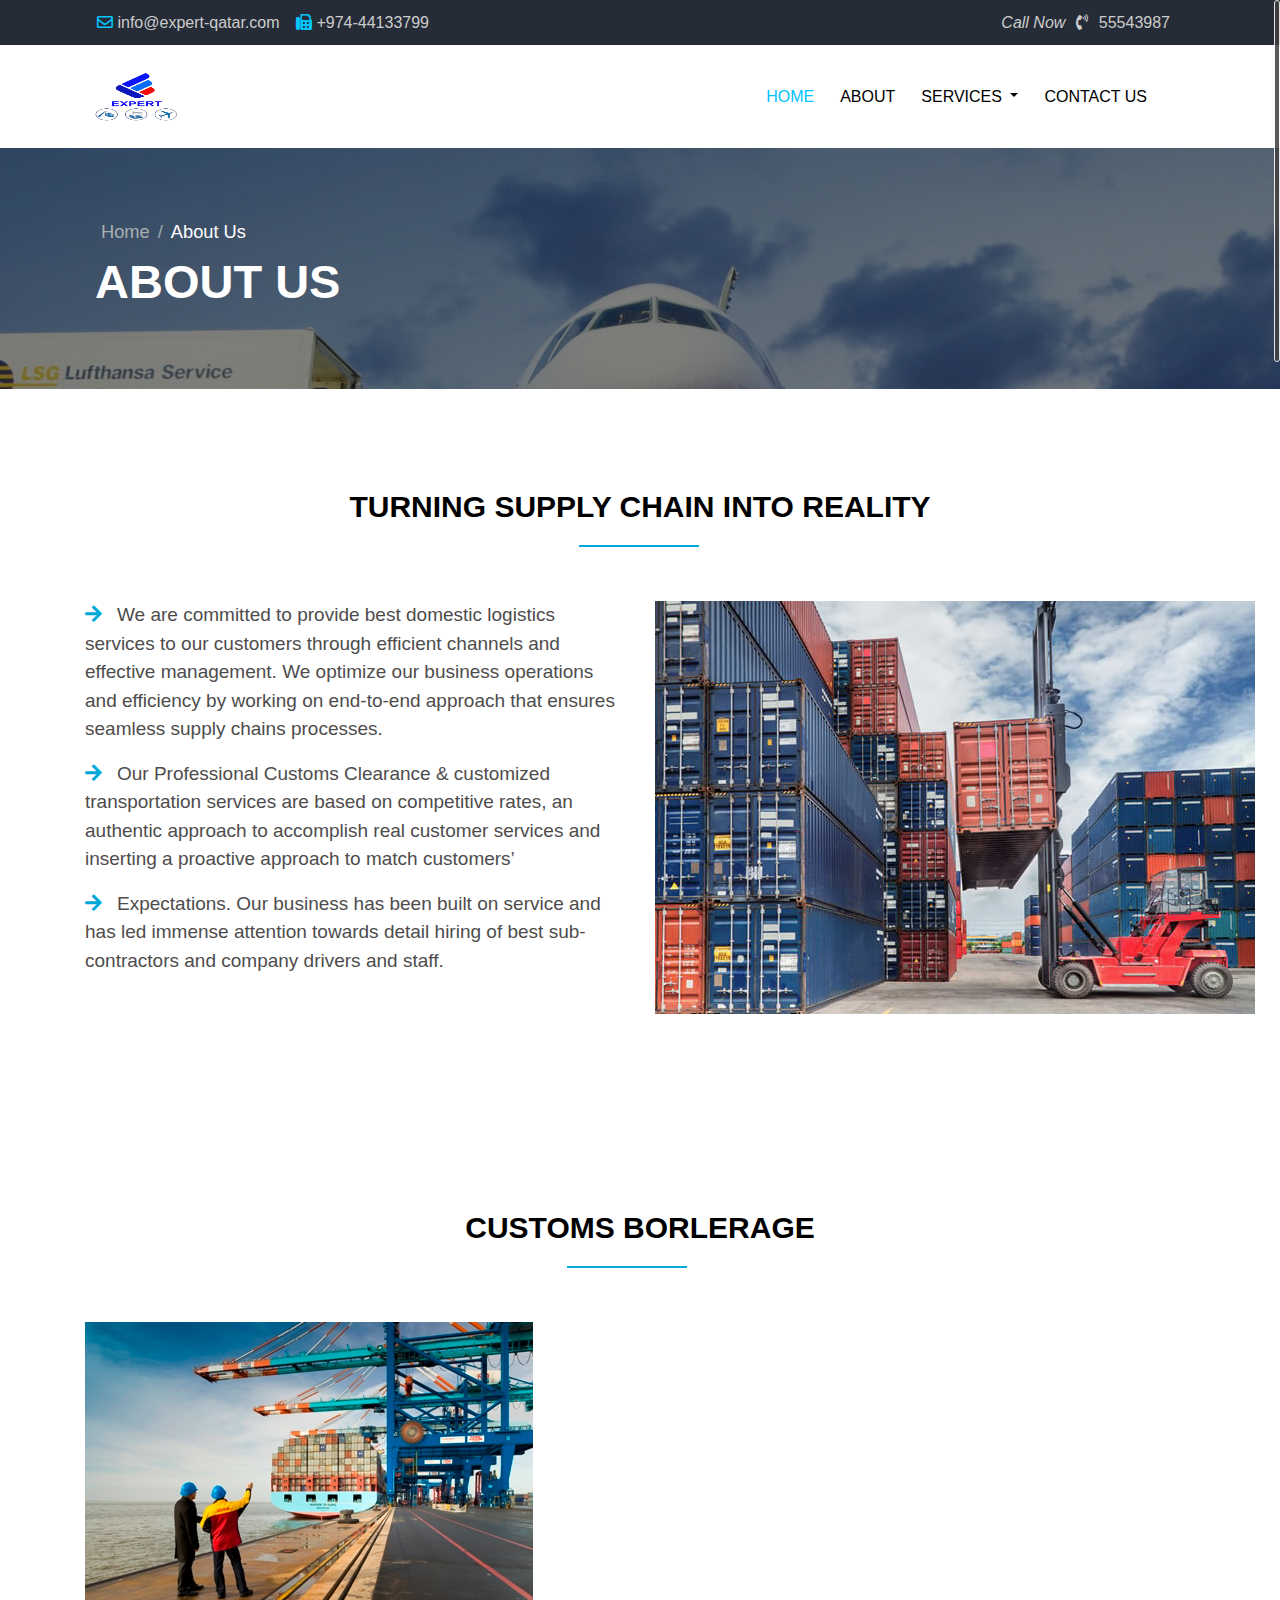
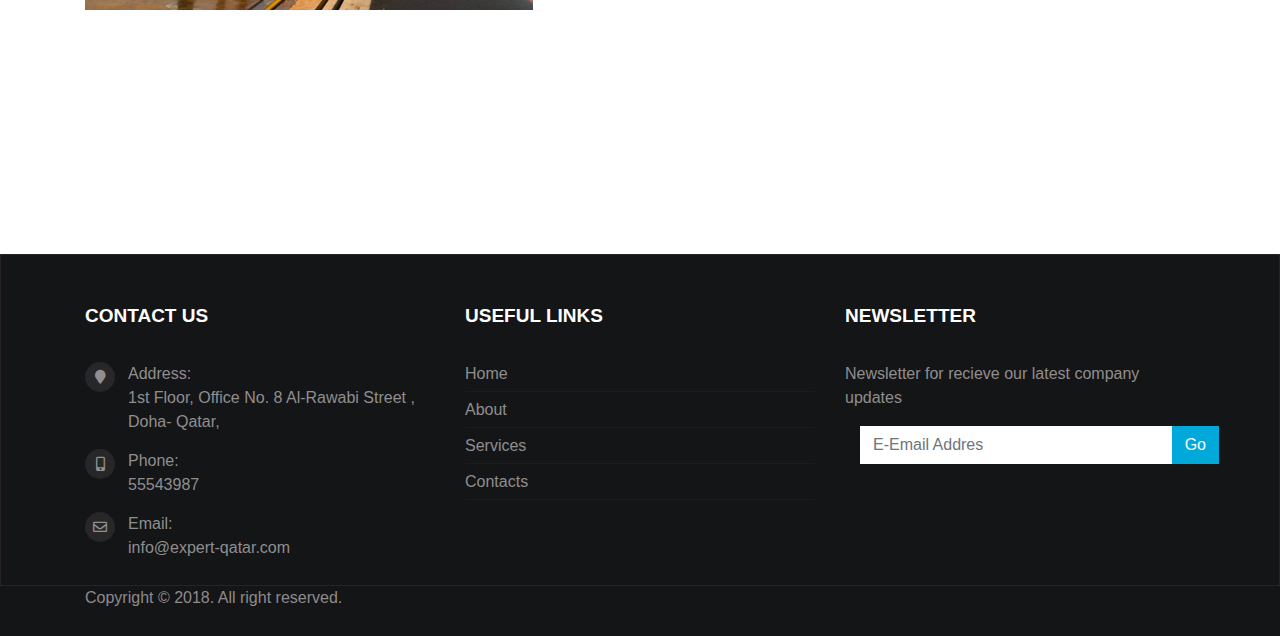
==== transportation/About.html @ fa0f51d2 "Add files via upload" ====
<!DOCTYPE html>
<html lang="en">
    <head>
        <meta charset="utf-8">
              <!-- First Mobile Meta -->
        <meta name="viewport" content="width=device-width, initial-scale=1, shrink-to-fit=no">
        <title>About</title>
    <link rel="stylesheet" href="css/bootstrap.min.css">
    <link rel="stylesheet" href="css/fontawesome-all.min.css">
    <link rel="stylesheet" href="css/normalize.css">
    <link rel="stylesheet" href="css/owl.carousel.css">
    <link rel="stylesheet" href="css/animat.css">
     <link rel="stylesheet" href="css/material-scrolltop.css">
     <link rel="stylesheet" href="https://fonts.googleapis.com/css?family=PT+Sans:400,700" > 
     <link rel="stylesheet" href="css/main.css">
        
    </head>
    <body>
        
        <!-- Start Section top-nav  -->
    <div class="top-header">
        <div class="container"><!-- start container-->
            <div class="row">
                 <!-- start top-left -->
                <div class=" info col-sm text-center text-sm-left top-left">
                    <i class="far fa-envelope"></i><span> info@expert-qatar.com </span> 
                    <i class="fas fa-fax"></i><span> +974-44133799 </span>
                    
                </div>
                 <!-- End top-left -->
                
                 <!-- start top-right -->
                <div class=" info col-sm text-center text-sm-right top-right">
                <i>Call Now  </i>  <i class="fas fa-phone-volume"></i><span>55543987</span>
                </div>
                 <!-- End top-right -->
            </div>
        </div><!-- End container-->
    </div>
  <!-- End Section top-nav  -->
       
        <!-- Start Section NavBar -->
     <nav class="navbar navbar-expand-lg navbar-light ">
         <div class="container"> <!-- Start Container-->
               <a class="navbar-brand" href="#">
            <img src="img/Logo/3.png" width="30" height="30" alt="">
              </a>
              <button class="navbar-toggler" type="button" data-toggle="collapse" data-target="#navbarSupportedContent" aria-controls="navbarSupportedContent" aria-expanded="false" aria-label="Toggle navigation">
                <span class="navbar-toggler-icon"></span>
              </button>

              <div class="collapse navbar-collapse" id="navbarSupportedContent">
                <ul class="navbar-nav ml-auto">
                  <li class="nav-item active">
                    <a class="nav-link wow fadeInRight"  href="index.html">HOME <span class="sr-only">(current)</span></a>
                  </li>
                  <li class="nav-item">
                    <a class="nav-link wow fadeInRight"  href="About.html">ABOUT</a>
                  </li>
                  <li class="nav-item dropdown">
                    <a class="nav-link dropdown-toggle wow fadeInRight "   href="#" id="navbarDropdown" role="button" data-toggle="dropdown" aria-haspopup="true" aria-expanded="false">
                     SERVICES
                    </a>
                    <div class="dropdown-menu" aria-labelledby="navbarDropdown">
                      <a class="dropdown-item" href="Services.html">Transportation Services</a>
                      <a class="dropdown-item" href="#">Warehousing & Distribution Services</a>
                      <div class="dropdown-divider"></div>
                      <a class="dropdown-item" href="#">Packing and Removal Service</a>
                    </div>
                  </li>
                    <li class="nav-item">
                    <a class="nav-link wow fadeInRight"  href="#contact">CONTACT US</a>
                  </li>
                </ul>

              </div>
             </div><!-- End Container-->
            </nav>        
         <!-- End Section NavBar -->
        
         <!-- Start Section Header About -->
        <div class="header">
            <div class="overlay">
                <div class="container">
                <nav aria-label="breadcrumb">
                  <ol class="breadcrumb">
                    <li class="breadcrumb-item"><a href="index.html">Home</a></li>
                    <li class="breadcrumb-item active" aria-current="page">About Us</li>
                  </ol>
                    <h1>ABOUT US</h1>
                </nav>
                </div>
            </div>
        </div>
        
         <!-- End Section Header About -->
        
        
         <!-- Start Section About -->
    <div class="about">
        <div class="container"><!-- Start Container-->
             <div class="info text-center ">
              <h2 class="text-center">TURNING SUPPLY CHAIN INTO REALITY</h2>
                  </div>
           <div class="row">

            <div class="col-md-6">
              <div class="box">
                  
                <p class="wow fadeInLeft"> <i class="fas fa-arrow-right"></i>We  are  committed  to  provide  best  domestic  logistics  services  to  our  customers  through  efficient  channels  and effective management. We optimize our business operations and efficiency by working on end-to-end approach that ensures seamless supply chains processes.</p>
                  
                <p class="wow fadeInLeft" data-wow-delay="1s"> <i class="fas fa-arrow-right"></i>Our Professional  Customs  Clearance  & customized  transportation  services  are  based  on  competitive  rates,  an authentic approach to accomplish real customer services and inserting a proactive approach to match customers’</p>
                  
                  <p class="wow fadeInLeft" data-wow-delay="2s"> <i class="fas fa-arrow-right" ></i>Expectations. Our business has been built on service and has led immense attention towards detail hiring of best sub-contractors and company drivers and staff.</p>
               </div>
            </div>

             <div class=" col-md-6">
                 <img src="img/logistics.jpg">
                 <p class="lead text-center wow fadeInRight ">ETC Customized Logistics </p>
            </div>

            </div>
            
        </div>
    </div>
         <!-- End Section About-->
        
        <!-- Start Section About1 -->
    <div class="about1">
        <div class="container"><!-- Start Container-->
             <div class="info text-center ">
              <h2 class="text-center">CUSTOMS BORLERAGE</h2>
                  </div>
           <div class="row">
               
               
             <div class=" col-md-6">
                 <img src="img/logistics08.jpg">
                 <p class="lead text-center wow fadeInLeft ">ETC Customized Logistics </p>
            </div>
               
            <div class="col-md-6">
              <div class="box">
               <p class="lead wow fadeInRight" > <i class="fas fa-arrow-right"></i>In association with our partners we possess a complete understanding of our clients’ needs and helps in getting  their  shipment released in  fastest  possible  time.  Our  processes  are  fastest  and  we  are  always  a  hand  ahead keeping  an  eye  on  next  stages  and  eliminating  chances  of  any  barriers. Our  In  depth  knowledge  in  local
                Customs Regulations and Law assist us in matching their requirements officially.
               </p>
                  <h3  class="lead wow fadeInRight" data-wow-delay="1s">Our Service Line Includes:</h3>
                  <ul>
                      <li class="wow fadeInRight " data-wow-delay="2s">Hamad Port</li>
                      <li class="wow fadeInRight " data-wow-delay="2.5s">Hamad Airport</li>
                  </ul>
                  <p class="lead wow fadeInRight" > <i class="fas fa-arrow-right"></i>Import and Export regulations matched with utmost ease and get the paper work done on time keeping in mind customers’  feasibility.  Explicit  directions  and  details  are  rendered  to  customers  to  give  them  complete awareness of processes.</p>
               </div>
            </div>
               
            </div>
        </div>
    </div>
         <!-- End Section About1 -->
    
   <!-- Start Footer-->
         <div class="footer">
          <div class="container"><!-- start container-->
              <div class="row">
      
                   <div class="col-md-4 col-sm-6">
                     <div class="Contact">  
                      <h3>CONTACT US</h3>
                         <ul class="list-unstyled">
                             <li>
                                 <i class="fa fa-map-marker"></i>
                                 <div>
                              <span>Address:<br>1st Floor, Office No. 8 Al-Rawabi Street , Doha- Qatar,</span>
                                 </div>
                             </li>
                             <li>
                                 <i class="fas fa-mobile-alt"></i>
                                 <div>
                                     <span>Phone:<br>55543987</span>
                                 </div>
                             </li>
                              <li>
                                 <i class="far fa-envelope"></i>
                                 <div>
                                     <span>Email:<br>info@expert-qatar.com</span>
                                 </div>
                             </li>
                         </ul>
                     </div>  
                  </div>
                   <div class="col-md-4 col-sm-6">
                    <div class="useful-links">  
                      <h3>USEFUL LINKS</h3>
                        <ul class="list-unstyled">
                            <li><a href="index.html">Home</a></li>
                            <li><a href="About.html">About</a></li>
                            <li><a href="Services.html">Services</a></li>
                            <li><a href="#">Contacts</a></li>
                        </ul>
                     </div> 
                  </div>
                   <div class="col-md-4 col-sm-6">   
                     <div class="news-latter">
                      <h3>NEWSLETTER</h3>
                         <p>Newsletter for recieve our latest company updates</p>
                       <div class="col-auto">
                    <label class="sr-only" for="inlineFormInputGroup">E-Email Address</label>
                            <input type="text" class="form-control" id="inlineFormInputGroup" placeholder="E-Email Addres">
                            </div>
                          <div class="input-group mb-2 text-right">
                            <div class="input-group-prepend">
                              <div class="input-group-text">Go</div>
                        </div> 
                  </div>
                </div>
              </div>
           </div>
        </div><!-- End container-->
        </div>
        <!-- End Footer -->
        
        <!-- start Footer Copyright -->
        <div class="copy-right">
            <div class="container"><!-- start container-->
                <div>
                    <p >Copyright © 2018. All right reserved.</p>
                </div>
            </div><!-- End container-->
        </div>
        <!-- End Footer Copyright -->

        <!-- End Footer -->
         <!-- material-scrolltop button -->
        
       <button class="material-scrolltop" type="button">
        <span>↑</span>
      </button>
    
        
      <script src="js/jquery-1.11.1.min.js"></script>
     <script src="js/pooper.js"></script>
     <script src="js/bootstrap.min.js"></script>
      <script type="text/javascript" src="js/jquery.nicescroll.js"></script>
    <script src="js/isotope.pkgd.js"></script>
     <script src="js/wow.min.js"></script>
      <script> new WOW().init(); </script>
     <script src="js/jquery.nicescroll.min.js"></script>
     <script src="js/owl.carousel.min.js"></script>
        <script src="js/material-scrolltop.js"></script>
        <!-- Template Main Javascript File -->
     <script src="js/main.js"></script>
    
    </body>
</html>
---- transportation/css/animat.css ----
@charset "UTF-8";

/*!
 * animate.css -http://daneden.me/animate
 * Version - 3.6.0
 * Licensed under the MIT license - http://opensource.org/licenses/MIT
 *
 * Copyright (c) 2018 Daniel Eden
 */

.animated {
  -webkit-animation-duration: 1s;
  animation-duration: 1s;
  -webkit-animation-fill-mode: both;
  animation-fill-mode: both;
}

.animated.infinite {
  -webkit-animation-iteration-count: infinite;
  animation-iteration-count: infinite;
}

@-webkit-keyframes bounce {
  from,
  20%,
  53%,
  80%,
  to {
    -webkit-animation-timing-function: cubic-bezier(0.215, 0.61, 0.355, 1);
    animation-timing-function: cubic-bezier(0.215, 0.61, 0.355, 1);
    -webkit-transform: translate3d(0, 0, 0);
    transform: translate3d(0, 0, 0);
  }

  40%,
  43% {
    -webkit-animation-timing-function: cubic-bezier(0.755, 0.05, 0.855, 0.06);
    animation-timing-function: cubic-bezier(0.755, 0.05, 0.855, 0.06);
    -webkit-transform: translate3d(0, -30px, 0);
    transform: translate3d(0, -30px, 0);
  }

  70% {
    -webkit-animation-timing-function: cubic-bezier(0.755, 0.05, 0.855, 0.06);
    animation-timing-function: cubic-bezier(0.755, 0.05, 0.855, 0.06);
    -webkit-transform: translate3d(0, -15px, 0);
    transform: translate3d(0, -15px, 0);
  }

  90% {
    -webkit-transform: translate3d(0, -4px, 0);
    transform: translate3d(0, -4px, 0);
  }
}

@keyframes bounce {
  from,
  20%,
  53%,
  80%,
  to {
    -webkit-animation-timing-function: cubic-bezier(0.215, 0.61, 0.355, 1);
    animation-timing-function: cubic-bezier(0.215, 0.61, 0.355, 1);
    -webkit-transform: translate3d(0, 0, 0);
    transform: translate3d(0, 0, 0);
  }

  40%,
  43% {
    -webkit-animation-timing-function: cubic-bezier(0.755, 0.05, 0.855, 0.06);
    animation-timing-function: cubic-bezier(0.755, 0.05, 0.855, 0.06);
    -webkit-transform: translate3d(0, -30px, 0);
    transform: translate3d(0, -30px, 0);
  }

  70% {
    -webkit-animation-timing-function: cubic-bezier(0.755, 0.05, 0.855, 0.06);
    animation-timing-function: cubic-bezier(0.755, 0.05, 0.855, 0.06);
    -webkit-transform: translate3d(0, -15px, 0);
    transform: translate3d(0, -15px, 0);
  }

  90% {
    -webkit-transform: translate3d(0, -4px, 0);
    transform: translate3d(0, -4px, 0);
  }
}

.bounce {
  -webkit-animation-name: bounce;
  animation-name: bounce;
  -webkit-transform-origin: center bottom;
  transform-origin: center bottom;
}

@-webkit-keyframes flash {
  from,
  50%,
  to {
    opacity: 1;
  }

  25%,
  75% {
    opacity: 0;
  }
}

@keyframes flash {
  from,
  50%,
  to {
    opacity: 1;
  }

  25%,
  75% {
    opacity: 0;
  }
}

.flash {
  -webkit-animation-name: flash;
  animation-name: flash;
}

/* originally authored by Nick Pettit - https://github.com/nickpettit/glide */

@-webkit-keyframes pulse {
  from {
    -webkit-transform: scale3d(1, 1, 1);
    transform: scale3d(1, 1, 1);
  }

  50% {
    -webkit-transform: scale3d(1.05, 1.05, 1.05);
    transform: scale3d(1.05, 1.05, 1.05);
  }

  to {
    -webkit-transform: scale3d(1, 1, 1);
    transform: scale3d(1, 1, 1);
  }
}

@keyframes pulse {
  from {
    -webkit-transform: scale3d(1, 1, 1);
    transform: scale3d(1, 1, 1);
  }

  50% {
    -webkit-transform: scale3d(1.05, 1.05, 1.05);
    transform: scale3d(1.05, 1.05, 1.05);
  }

  to {
    -webkit-transform: scale3d(1, 1, 1);
    transform: scale3d(1, 1, 1);
  }
}

.pulse {
  -webkit-animation-name: pulse;
  animation-name: pulse;
}

@-webkit-keyframes rubberBand {
  from {
    -webkit-transform: scale3d(1, 1, 1);
    transform: scale3d(1, 1, 1);
  }

  30% {
    -webkit-transform: scale3d(1.25, 0.75, 1);
    transform: scale3d(1.25, 0.75, 1);
  }

  40% {
    -webkit-transform: scale3d(0.75, 1.25, 1);
    transform: scale3d(0.75, 1.25, 1);
  }

  50% {
    -webkit-transform: scale3d(1.15, 0.85, 1);
    transform: scale3d(1.15, 0.85, 1);
  }

  65% {
    -webkit-transform: scale3d(0.95, 1.05, 1);
    transform: scale3d(0.95, 1.05, 1);
  }

  75% {
    -webkit-transform: scale3d(1.05, 0.95, 1);
    transform: scale3d(1.05, 0.95, 1);
  }

  to {
    -webkit-transform: scale3d(1, 1, 1);
    transform: scale3d(1, 1, 1);
  }
}

@keyframes rubberBand {
  from {
    -webkit-transform: scale3d(1, 1, 1);
    transform: scale3d(1, 1, 1);
  }

  30% {
    -webkit-transform: scale3d(1.25, 0.75, 1);
    transform: scale3d(1.25, 0.75, 1);
  }

  40% {
    -webkit-transform: scale3d(0.75, 1.25, 1);
    transform: scale3d(0.75, 1.25, 1);
  }

  50% {
    -webkit-transform: scale3d(1.15, 0.85, 1);
    transform: scale3d(1.15, 0.85, 1);
  }

  65% {
    -webkit-transform: scale3d(0.95, 1.05, 1);
    transform: scale3d(0.95, 1.05, 1);
  }

  75% {
    -webkit-transform: scale3d(1.05, 0.95, 1);
    transform: scale3d(1.05, 0.95, 1);
  }

  to {
    -webkit-transform: scale3d(1, 1, 1);
    transform: scale3d(1, 1, 1);
  }
}

.rubberBand {
  -webkit-animation-name: rubberBand;
  animation-name: rubberBand;
}

@-webkit-keyframes shake {
  from,
  to {
    -webkit-transform: translate3d(0, 0, 0);
    transform: translate3d(0, 0, 0);
  }

  10%,
  30%,
  50%,
  70%,
  90% {
    -webkit-transform: translate3d(-10px, 0, 0);
    transform: translate3d(-10px, 0, 0);
  }

  20%,
  40%,
  60%,
  80% {
    -webkit-transform: translate3d(10px, 0, 0);
    transform: translate3d(10px, 0, 0);
  }
}

@keyframes shake {
  from,
  to {
    -webkit-transform: translate3d(0, 0, 0);
    transform: translate3d(0, 0, 0);
  }

  10%,
  30%,
  50%,
  70%,
  90% {
    -webkit-transform: translate3d(-10px, 0, 0);
    transform: translate3d(-10px, 0, 0);
  }

  20%,
  40%,
  60%,
  80% {
    -webkit-transform: translate3d(10px, 0, 0);
    transform: translate3d(10px, 0, 0);
  }
}

.shake {
  -webkit-animation-name: shake;
  animation-name: shake;
}

@-webkit-keyframes headShake {
  0% {
    -webkit-transform: translateX(0);
    transform: translateX(0);
  }

  6.5% {
    -webkit-transform: translateX(-6px) rotateY(-9deg);
    transform: translateX(-6px) rotateY(-9deg);
  }

  18.5% {
    -webkit-transform: translateX(5px) rotateY(7deg);
    transform: translateX(5px) rotateY(7deg);
  }

  31.5% {
    -webkit-transform: translateX(-3px) rotateY(-5deg);
    transform: translateX(-3px) rotateY(-5deg);
  }

  43.5% {
    -webkit-transform: translateX(2px) rotateY(3deg);
    transform: translateX(2px) rotateY(3deg);
  }

  50% {
    -webkit-transform: translateX(0);
    transform: translateX(0);
  }
}

@keyframes headShake {
  0% {
    -webkit-transform: translateX(0);
    transform: translateX(0);
  }

  6.5% {
    -webkit-transform: translateX(-6px) rotateY(-9deg);
    transform: translateX(-6px) rotateY(-9deg);
  }

  18.5% {
    -webkit-transform: translateX(5px) rotateY(7deg);
    transform: translateX(5px) rotateY(7deg);
  }

  31.5% {
    -webkit-transform: translateX(-3px) rotateY(-5deg);
    transform: translateX(-3px) rotateY(-5deg);
  }

  43.5% {
    -webkit-transform: translateX(2px) rotateY(3deg);
    transform: translateX(2px) rotateY(3deg);
  }

  50% {
    -webkit-transform: translateX(0);
    transform: translateX(0);
  }
}

.headShake {
  -webkit-animation-timing-function: ease-in-out;
  animation-timing-function: ease-in-out;
  -webkit-animation-name: headShake;
  animation-name: headShake;
}

@-webkit-keyframes swing {
  20% {
    -webkit-transform: rotate3d(0, 0, 1, 15deg);
    transform: rotate3d(0, 0, 1, 15deg);
  }

  40% {
    -webkit-transform: rotate3d(0, 0, 1, -10deg);
    transform: rotate3d(0, 0, 1, -10deg);
  }

  60% {
    -webkit-transform: rotate3d(0, 0, 1, 5deg);
    transform: rotate3d(0, 0, 1, 5deg);
  }

  80% {
    -webkit-transform: rotate3d(0, 0, 1, -5deg);
    transform: rotate3d(0, 0, 1, -5deg);
  }

  to {
    -webkit-transform: rotate3d(0, 0, 1, 0deg);
    transform: rotate3d(0, 0, 1, 0deg);
  }
}

@keyframes swing {
  20% {
    -webkit-transform: rotate3d(0, 0, 1, 15deg);
    transform: rotate3d(0, 0, 1, 15deg);
  }

  40% {
    -webkit-transform: rotate3d(0, 0, 1, -10deg);
    transform: rotate3d(0, 0, 1, -10deg);
  }

  60% {
    -webkit-transform: rotate3d(0, 0, 1, 5deg);
    transform: rotate3d(0, 0, 1, 5deg);
  }

  80% {
    -webkit-transform: rotate3d(0, 0, 1, -5deg);
    transform: rotate3d(0, 0, 1, -5deg);
  }

  to {
    -webkit-transform: rotate3d(0, 0, 1, 0deg);
    transform: rotate3d(0, 0, 1, 0deg);
  }
}

.swing {
  -webkit-transform-origin: top center;
  transform-origin: top center;
  -webkit-animation-name: swing;
  animation-name: swing;
}

@-webkit-keyframes tada {
  from {
    -webkit-transform: scale3d(1, 1, 1);
    transform: scale3d(1, 1, 1);
  }

  10%,
  20% {
    -webkit-transform: scale3d(0.9, 0.9, 0.9) rotate3d(0, 0, 1, -3deg);
    transform: scale3d(0.9, 0.9, 0.9) rotate3d(0, 0, 1, -3deg);
  }

  30%,
  50%,
  70%,
  90% {
    -webkit-transform: scale3d(1.1, 1.1, 1.1) rotate3d(0, 0, 1, 3deg);
    transform: scale3d(1.1, 1.1, 1.1) rotate3d(0, 0, 1, 3deg);
  }

  40%,
  60%,
  80% {
    -webkit-transform: scale3d(1.1, 1.1, 1.1) rotate3d(0, 0, 1, -3deg);
    transform: scale3d(1.1, 1.1, 1.1) rotate3d(0, 0, 1, -3deg);
  }

  to {
    -webkit-transform: scale3d(1, 1, 1);
    transform: scale3d(1, 1, 1);
  }
}

@keyframes tada {
  from {
    -webkit-transform: scale3d(1, 1, 1);
    transform: scale3d(1, 1, 1);
  }

  10%,
  20% {
    -webkit-transform: scale3d(0.9, 0.9, 0.9) rotate3d(0, 0, 1, -3deg);
    transform: scale3d(0.9, 0.9, 0.9) rotate3d(0, 0, 1, -3deg);
  }

  30%,
  50%,
  70%,
  90% {
    -webkit-transform: scale3d(1.1, 1.1, 1.1) rotate3d(0, 0, 1, 3deg);
    transform: scale3d(1.1, 1.1, 1.1) rotate3d(0, 0, 1, 3deg);
  }

  40%,
  60%,
  80% {
    -webkit-transform: scale3d(1.1, 1.1, 1.1) rotate3d(0, 0, 1, -3deg);
    transform: scale3d(1.1, 1.1, 1.1) rotate3d(0, 0, 1, -3deg);
  }

  to {
    -webkit-transform: scale3d(1, 1, 1);
    transform: scale3d(1, 1, 1);
  }
}

.tada {
  -webkit-animation-name: tada;
  animation-name: tada;
}

/* originally authored by Nick Pettit - https://github.com/nickpettit/glide */

@-webkit-keyframes wobble {
  from {
    -webkit-transform: translate3d(0, 0, 0);
    transform: translate3d(0, 0, 0);
  }

  15% {
    -webkit-transform: translate3d(-25%, 0, 0) rotate3d(0, 0, 1, -5deg);
    transform: translate3d(-25%, 0, 0) rotate3d(0, 0, 1, -5deg);
  }

  30% {
    -webkit-transform: translate3d(20%, 0, 0) rotate3d(0, 0, 1, 3deg);
    transform: translate3d(20%, 0, 0) rotate3d(0, 0, 1, 3deg);
  }

  45% {
    -webkit-transform: translate3d(-15%, 0, 0) rotate3d(0, 0, 1, -3deg);
    transform: translate3d(-15%, 0, 0) rotate3d(0, 0, 1, -3deg);
  }

  60% {
    -webkit-transform: translate3d(10%, 0, 0) rotate3d(0, 0, 1, 2deg);
    transform: translate3d(10%, 0, 0) rotate3d(0, 0, 1, 2deg);
  }

  75% {
    -webkit-transform: translate3d(-5%, 0, 0) rotate3d(0, 0, 1, -1deg);
    transform: translate3d(-5%, 0, 0) rotate3d(0, 0, 1, -1deg);
  }

  to {
    -webkit-transform: translate3d(0, 0, 0);
    transform: translate3d(0, 0, 0);
  }
}

@keyframes wobble {
  from {
    -webkit-transform: translate3d(0, 0, 0);
    transform: translate3d(0, 0, 0);
  }

  15% {
    -webkit-transform: translate3d(-25%, 0, 0) rotate3d(0, 0, 1, -5deg);
    transform: translate3d(-25%, 0, 0) rotate3d(0, 0, 1, -5deg);
  }

  30% {
    -webkit-transform: translate3d(20%, 0, 0) rotate3d(0, 0, 1, 3deg);
    transform: translate3d(20%, 0, 0) rotate3d(0, 0, 1, 3deg);
  }

  45% {
    -webkit-transform: translate3d(-15%, 0, 0) rotate3d(0, 0, 1, -3deg);
    transform: translate3d(-15%, 0, 0) rotate3d(0, 0, 1, -3deg);
  }

  60% {
    -webkit-transform: translate3d(10%, 0, 0) rotate3d(0, 0, 1, 2deg);
    transform: translate3d(10%, 0, 0) rotate3d(0, 0, 1, 2deg);
  }

  75% {
    -webkit-transform: translate3d(-5%, 0, 0) rotate3d(0, 0, 1, -1deg);
    transform: translate3d(-5%, 0, 0) rotate3d(0, 0, 1, -1deg);
  }

  to {
    -webkit-transform: translate3d(0, 0, 0);
    transform: translate3d(0, 0, 0);
  }
}

.wobble {
  -webkit-animation-name: wobble;
  animation-name: wobble;
}

@-webkit-keyframes jello {
  from,
  11.1%,
  to {
    -webkit-transform: translate3d(0, 0, 0);
    transform: translate3d(0, 0, 0);
  }

  22.2% {
    -webkit-transform: skewX(-12.5deg) skewY(-12.5deg);
    transform: skewX(-12.5deg) skewY(-12.5deg);
  }

  33.3% {
    -webkit-transform: skewX(6.25deg) skewY(6.25deg);
    transform: skewX(6.25deg) skewY(6.25deg);
  }

  44.4% {
    -webkit-transform: skewX(-3.125deg) skewY(-3.125deg);
    transform: skewX(-3.125deg) skewY(-3.125deg);
  }

  55.5% {
    -webkit-transform: skewX(1.5625deg) skewY(1.5625deg);
    transform: skewX(1.5625deg) skewY(1.5625deg);
  }

  66.6% {
    -webkit-transform: skewX(-0.78125deg) skewY(-0.78125deg);
    transform: skewX(-0.78125deg) skewY(-0.78125deg);
  }

  77.7% {
    -webkit-transform: skewX(0.390625deg) skewY(0.390625deg);
    transform: skewX(0.390625deg) skewY(0.390625deg);
  }

  88.8% {
    -webkit-transform: skewX(-0.1953125deg) skewY(-0.1953125deg);
    transform: skewX(-0.1953125deg) skewY(-0.1953125deg);
  }
}

@keyframes jello {
  from,
  11.1%,
  to {
    -webkit-transform: translate3d(0, 0, 0);
    transform: translate3d(0, 0, 0);
  }

  22.2% {
    -webkit-transform: skewX(-12.5deg) skewY(-12.5deg);
    transform: skewX(-12.5deg) skewY(-12.5deg);
  }

  33.3% {
    -webkit-transform: skewX(6.25deg) skewY(6.25deg);
    transform: skewX(6.25deg) skewY(6.25deg);
  }

  44.4% {
    -webkit-transform: skewX(-3.125deg) skewY(-3.125deg);
    transform: skewX(-3.125deg) skewY(-3.125deg);
  }

  55.5% {
    -webkit-transform: skewX(1.5625deg) skewY(1.5625deg);
    transform: skewX(1.5625deg) skewY(1.5625deg);
  }

  66.6% {
    -webkit-transform: skewX(-0.78125deg) skewY(-0.78125deg);
    transform: skewX(-0.78125deg) skewY(-0.78125deg);
  }

  77.7% {
    -webkit-transform: skewX(0.390625deg) skewY(0.390625deg);
    transform: skewX(0.390625deg) skewY(0.390625deg);
  }

  88.8% {
    -webkit-transform: skewX(-0.1953125deg) skewY(-0.1953125deg);
    transform: skewX(-0.1953125deg) skewY(-0.1953125deg);
  }
}

.jello {
  -webkit-animation-name: jello;
  animation-name: jello;
  -webkit-transform-origin: center;
  transform-origin: center;
}

@-webkit-keyframes bounceIn {
  from,
  20%,
  40%,
  60%,
  80%,
  to {
    -webkit-animation-timing-function: cubic-bezier(0.215, 0.61, 0.355, 1);
    animation-timing-function: cubic-bezier(0.215, 0.61, 0.355, 1);
  }

  0% {
    opacity: 0;
    -webkit-transform: scale3d(0.3, 0.3, 0.3);
    transform: scale3d(0.3, 0.3, 0.3);
  }

  20% {
    -webkit-transform: scale3d(1.1, 1.1, 1.1);
    transform: scale3d(1.1, 1.1, 1.1);
  }

  40% {
    -webkit-transform: scale3d(0.9, 0.9, 0.9);
    transform: scale3d(0.9, 0.9, 0.9);
  }

  60% {
    opacity: 1;
    -webkit-transform: scale3d(1.03, 1.03, 1.03);
    transform: scale3d(1.03, 1.03, 1.03);
  }

  80% {
    -webkit-transform: scale3d(0.97, 0.97, 0.97);
    transform: scale3d(0.97, 0.97, 0.97);
  }

  to {
    opacity: 1;
    -webkit-transform: scale3d(1, 1, 1);
    transform: scale3d(1, 1, 1);
  }
}

@keyframes bounceIn {
  from,
  20%,
  40%,
  60%,
  80%,
  to {
    -webkit-animation-timing-function: cubic-bezier(0.215, 0.61, 0.355, 1);
    animation-timing-function: cubic-bezier(0.215, 0.61, 0.355, 1);
  }

  0% {
    opacity: 0;
    -webkit-transform: scale3d(0.3, 0.3, 0.3);
    transform: scale3d(0.3, 0.3, 0.3);
  }

  20% {
    -webkit-transform: scale3d(1.1, 1.1, 1.1);
    transform: scale3d(1.1, 1.1, 1.1);
  }

  40% {
    -webkit-transform: scale3d(0.9, 0.9, 0.9);
    transform: scale3d(0.9, 0.9, 0.9);
  }

  60% {
    opacity: 1;
    -webkit-transform: scale3d(1.03, 1.03, 1.03);
    transform: scale3d(1.03, 1.03, 1.03);
  }

  80% {
    -webkit-transform: scale3d(0.97, 0.97, 0.97);
    transform: scale3d(0.97, 0.97, 0.97);
  }

  to {
    opacity: 1;
    -webkit-transform: scale3d(1, 1, 1);
    transform: scale3d(1, 1, 1);
  }
}

.bounceIn {
  -webkit-animation-duration: 0.75s;
  animation-duration: 0.75s;
  -webkit-animation-name: bounceIn;
  animation-name: bounceIn;
}

@-webkit-keyframes bounceInDown {
  from,
  60%,
  75%,
  90%,
  to {
    -webkit-animation-timing-function: cubic-bezier(0.215, 0.61, 0.355, 1);
    animation-timing-function: cubic-bezier(0.215, 0.61, 0.355, 1);
  }

  0% {
    opacity: 0;
    -webkit-transform: translate3d(0, -3000px, 0);
    transform: translate3d(0, -3000px, 0);
  }

  60% {
    opacity: 1;
    -webkit-transform: translate3d(0, 25px, 0);
    transform: translate3d(0, 25px, 0);
  }

  75% {
    -webkit-transform: translate3d(0, -10px, 0);
    transform: translate3d(0, -10px, 0);
  }

  90% {
    -webkit-transform: translate3d(0, 5px, 0);
    transform: translate3d(0, 5px, 0);
  }

  to {
    -webkit-transform: translate3d(0, 0, 0);
    transform: translate3d(0, 0, 0);
  }
}

@keyframes bounceInDown {
  from,
  60%,
  75%,
  90%,
  to {
    -webkit-animation-timing-function: cubic-bezier(0.215, 0.61, 0.355, 1);
    animation-timing-function: cubic-bezier(0.215, 0.61, 0.355, 1);
  }

  0% {
    opacity: 0;
    -webkit-transform: translate3d(0, -3000px, 0);
    transform: translate3d(0, -3000px, 0);
  }

  60% {
    opacity: 1;
    -webkit-transform: translate3d(0, 25px, 0);
    transform: translate3d(0, 25px, 0);
  }

  75% {
    -webkit-transform: translate3d(0, -10px, 0);
    transform: translate3d(0, -10px, 0);
  }

  90% {
    -webkit-transform: translate3d(0, 5px, 0);
    transform: translate3d(0, 5px, 0);
  }

  to {
    -webkit-transform: translate3d(0, 0, 0);
    transform: translate3d(0, 0, 0);
  }
}

.bounceInDown {
  -webkit-animation-name: bounceInDown;
  animation-name: bounceInDown;
}

@-webkit-keyframes bounceInLeft {
  from,
  60%,
  75%,
  90%,
  to {
    -webkit-animation-timing-function: cubic-bezier(0.215, 0.61, 0.355, 1);
    animation-timing-function: cubic-bezier(0.215, 0.61, 0.355, 1);
  }

  0% {
    opacity: 0;
    -webkit-transform: translate3d(-3000px, 0, 0);
    transform: translate3d(-3000px, 0, 0);
  }

  60% {
    opacity: 1;
    -webkit-transform: translate3d(25px, 0, 0);
    transform: translate3d(25px, 0, 0);
  }

  75% {
    -webkit-transform: translate3d(-10px, 0, 0);
    transform: translate3d(-10px, 0, 0);
  }

  90% {
    -webkit-transform: translate3d(5px, 0, 0);
    transform: translate3d(5px, 0, 0);
  }

  to {
    -webkit-transform: translate3d(0, 0, 0);
    transform: translate3d(0, 0, 0);
  }
}

@keyframes bounceInLeft {
  from,
  60%,
  75%,
  90%,
  to {
    -webkit-animation-timing-function: cubic-bezier(0.215, 0.61, 0.355, 1);
    animation-timing-function: cubic-bezier(0.215, 0.61, 0.355, 1);
  }

  0% {
    opacity: 0;
    -webkit-transform: translate3d(-3000px, 0, 0);
    transform: translate3d(-3000px, 0, 0);
  }

  60% {
    opacity: 1;
    -webkit-transform: translate3d(25px, 0, 0);
    transform: translate3d(25px, 0, 0);
  }

  75% {
    -webkit-transform: translate3d(-10px, 0, 0);
    transform: translate3d(-10px, 0, 0);
  }

  90% {
    -webkit-transform: translate3d(5px, 0, 0);
    transform: translate3d(5px, 0, 0);
  }

  to {
    -webkit-transform: translate3d(0, 0, 0);
    transform: translate3d(0, 0, 0);
  }
}

.bounceInLeft {
  -webkit-animation-name: bounceInLeft;
  animation-name: bounceInLeft;
}

@-webkit-keyframes bounceInRight {
  from,
  60%,
  75%,
  90%,
  to {
    -webkit-animation-timing-function: cubic-bezier(0.215, 0.61, 0.355, 1);
    animation-timing-function: cubic-bezier(0.215, 0.61, 0.355, 1);
  }

  from {
    opacity: 0;
    -webkit-transform: translate3d(3000px, 0, 0);
    transform: translate3d(3000px, 0, 0);
  }

  60% {
    opacity: 1;
    -webkit-transform: translate3d(-25px, 0, 0);
    transform: translate3d(-25px, 0, 0);
  }

  75% {
    -webkit-transform: translate3d(10px, 0, 0);
    transform: translate3d(10px, 0, 0);
  }

  90% {
    -webkit-transform: translate3d(-5px, 0, 0);
    transform: translate3d(-5px, 0, 0);
  }

  to {
    -webkit-transform: translate3d(0, 0, 0);
    transform: translate3d(0, 0, 0);
  }
}

@keyframes bounceInRight {
  from,
  60%,
  75%,
  90%,
  to {
    -webkit-animation-timing-function: cubic-bezier(0.215, 0.61, 0.355, 1);
    animation-timing-function: cubic-bezier(0.215, 0.61, 0.355, 1);
  }

  from {
    opacity: 0;
    -webkit-transform: translate3d(3000px, 0, 0);
    transform: translate3d(3000px, 0, 0);
  }

  60% {
    opacity: 1;
    -webkit-transform: translate3d(-25px, 0, 0);
    transform: translate3d(-25px, 0, 0);
  }

  75% {
    -webkit-transform: translate3d(10px, 0, 0);
    transform: translate3d(10px, 0, 0);
  }

  90% {
    -webkit-transform: translate3d(-5px, 0, 0);
    transform: translate3d(-5px, 0, 0);
  }

  to {
    -webkit-transform: translate3d(0, 0, 0);
    transform: translate3d(0, 0, 0);
  }
}

.bounceInRight {
  -webkit-animation-name: bounceInRight;
  animation-name: bounceInRight;
}

@-webkit-keyframes bounceInUp {
  from,
  60%,
  75%,
  90%,
  to {
    -webkit-animation-timing-function: cubic-bezier(0.215, 0.61, 0.355, 1);
    animation-timing-function: cubic-bezier(0.215, 0.61, 0.355, 1);
  }

  from {
    opacity: 0;
    -webkit-transform: translate3d(0, 3000px, 0);
    transform: translate3d(0, 3000px, 0);
  }

  60% {
    opacity: 1;
    -webkit-transform: translate3d(0, -20px, 0);
    transform: translate3d(0, -20px, 0);
  }

  75% {
    -webkit-transform: translate3d(0, 10px, 0);
    transform: translate3d(0, 10px, 0);
  }

  90% {
    -webkit-transform: translate3d(0, -5px, 0);
    transform: translate3d(0, -5px, 0);
  }

  to {
    -webkit-transform: translate3d(0, 0, 0);
    transform: translate3d(0, 0, 0);
  }
}

@keyframes bounceInUp {
  from,
  60%,
  75%,
  90%,
  to {
    -webkit-animation-timing-function: cubic-bezier(0.215, 0.61, 0.355, 1);
    animation-timing-function: cubic-bezier(0.215, 0.61, 0.355, 1);
  }

  from {
    opacity: 0;
    -webkit-transform: translate3d(0, 3000px, 0);
    transform: translate3d(0, 3000px, 0);
  }

  60% {
    opacity: 1;
    -webkit-transform: translate3d(0, -20px, 0);
    transform: translate3d(0, -20px, 0);
  }

  75% {
    -webkit-transform: translate3d(0, 10px, 0);
    transform: translate3d(0, 10px, 0);
  }

  90% {
    -webkit-transform: translate3d(0, -5px, 0);
    transform: translate3d(0, -5px, 0);
  }

  to {
    -webkit-transform: translate3d(0, 0, 0);
    transform: translate3d(0, 0, 0);
  }
}

.bounceInUp {
  -webkit-animation-name: bounceInUp;
  animation-name: bounceInUp;
}

@-webkit-keyframes bounceOut {
  20% {
    -webkit-transform: scale3d(0.9, 0.9, 0.9);
    transform: scale3d(0.9, 0.9, 0.9);
  }

  50%,
  55% {
    opacity: 1;
    -webkit-transform: scale3d(1.1, 1.1, 1.1);
    transform: scale3d(1.1, 1.1, 1.1);
  }

  to {
    opacity: 0;
    -webkit-transform: scale3d(0.3, 0.3, 0.3);
    transform: scale3d(0.3, 0.3, 0.3);
  }
}

@keyframes bounceOut {
  20% {
    -webkit-transform: scale3d(0.9, 0.9, 0.9);
    transform: scale3d(0.9, 0.9, 0.9);
  }

  50%,
  55% {
    opacity: 1;
    -webkit-transform: scale3d(1.1, 1.1, 1.1);
    transform: scale3d(1.1, 1.1, 1.1);
  }

  to {
    opacity: 0;
    -webkit-transform: scale3d(0.3, 0.3, 0.3);
    transform: scale3d(0.3, 0.3, 0.3);
  }
}

.bounceOut {
  -webkit-animation-duration: 0.75s;
  animation-duration: 0.75s;
  -webkit-animation-name: bounceOut;
  animation-name: bounceOut;
}

@-webkit-keyframes bounceOutDown {
  20% {
    -webkit-transform: translate3d(0, 10px, 0);
    transform: translate3d(0, 10px, 0);
  }

  40%,
  45% {
    opacity: 1;
    -webkit-transform: translate3d(0, -20px, 0);
    transform: translate3d(0, -20px, 0);
  }

  to {
    opacity: 0;
    -webkit-transform: translate3d(0, 2000px, 0);
    transform: translate3d(0, 2000px, 0);
  }
}

@keyframes bounceOutDown {
  20% {
    -webkit-transform: translate3d(0, 10px, 0);
    transform: translate3d(0, 10px, 0);
  }

  40%,
  45% {
    opacity: 1;
    -webkit-transform: translate3d(0, -20px, 0);
    transform: translate3d(0, -20px, 0);
  }

  to {
    opacity: 0;
    -webkit-transform: translate3d(0, 2000px, 0);
    transform: translate3d(0, 2000px, 0);
  }
}

.bounceOutDown {
  -webkit-animation-name: bounceOutDown;
  animation-name: bounceOutDown;
}

@-webkit-keyframes bounceOutLeft {
  20% {
    opacity: 1;
    -webkit-transform: translate3d(20px, 0, 0);
    transform: translate3d(20px, 0, 0);
  }

  to {
    opacity: 0;
    -webkit-transform: translate3d(-2000px, 0, 0);
    transform: translate3d(-2000px, 0, 0);
  }
}

@keyframes bounceOutLeft {
  20% {
    opacity: 1;
    -webkit-transform: translate3d(20px, 0, 0);
    transform: translate3d(20px, 0, 0);
  }

  to {
    opacity: 0;
    -webkit-transform: translate3d(-2000px, 0, 0);
    transform: translate3d(-2000px, 0, 0);
  }
}

.bounceOutLeft {
  -webkit-animation-name: bounceOutLeft;
  animation-name: bounceOutLeft;
}

@-webkit-keyframes bounceOutRight {
  20% {
    opacity: 1;
    -webkit-transform: translate3d(-20px, 0, 0);
    transform: translate3d(-20px, 0, 0);
  }

  to {
    opacity: 0;
    -webkit-transform: translate3d(2000px, 0, 0);
    transform: translate3d(2000px, 0, 0);
  }
}

@keyframes bounceOutRight {
  20% {
    opacity: 1;
    -webkit-transform: translate3d(-20px, 0, 0);
    transform: translate3d(-20px, 0, 0);
  }

  to {
    opacity: 0;
    -webkit-transform: translate3d(2000px, 0, 0);
    transform: translate3d(2000px, 0, 0);
  }
}

.bounceOutRight {
  -webkit-animation-name: bounceOutRight;
  animation-name: bounceOutRight;
}

@-webkit-keyframes bounceOutUp {
  20% {
    -webkit-transform: translate3d(0, -10px, 0);
    transform: translate3d(0, -10px, 0);
  }

  40%,
  45% {
    opacity: 1;
    -webkit-transform: translate3d(0, 20px, 0);
    transform: translate3d(0, 20px, 0);
  }

  to {
    opacity: 0;
    -webkit-transform: translate3d(0, -2000px, 0);
    transform: translate3d(0, -2000px, 0);
  }
}

@keyframes bounceOutUp {
  20% {
    -webkit-transform: translate3d(0, -10px, 0);
    transform: translate3d(0, -10px, 0);
  }

  40%,
  45% {
    opacity: 1;
    -webkit-transform: translate3d(0, 20px, 0);
    transform: translate3d(0, 20px, 0);
  }

  to {
    opacity: 0;
    -webkit-transform: translate3d(0, -2000px, 0);
    transform: translate3d(0, -2000px, 0);
  }
}

.bounceOutUp {
  -webkit-animation-name: bounceOutUp;
  animation-name: bounceOutUp;
}

@-webkit-keyframes fadeIn {
  from {
    opacity: 0;
  }

  to {
    opacity: 1;
  }
}

@keyframes fadeIn {
  from {
    opacity: 0;
  }

  to {
    opacity: 1;
  }
}

.fadeIn {
  -webkit-animation-name: fadeIn;
  animation-name: fadeIn;
}

@-webkit-keyframes fadeInDown {
  from {
    opacity: 0;
    -webkit-transform: translate3d(0, -100%, 0);
    transform: translate3d(0, -100%, 0);
  }

  to {
    opacity: 1;
    -webkit-transform: translate3d(0, 0, 0);
    transform: translate3d(0, 0, 0);
  }
}

@keyframes fadeInDown {
  from {
    opacity: 0;
    -webkit-transform: translate3d(0, -100%, 0);
    transform: translate3d(0, -100%, 0);
  }

  to {
    opacity: 1;
    -webkit-transform: translate3d(0, 0, 0);
    transform: translate3d(0, 0, 0);
  }
}

.fadeInDown {
  -webkit-animation-name: fadeInDown;
  animation-name: fadeInDown;
}

@-webkit-keyframes fadeInDownBig {
  from {
    opacity: 0;
    -webkit-transform: translate3d(0, -2000px, 0);
    transform: translate3d(0, -2000px, 0);
  }

  to {
    opacity: 1;
    -webkit-transform: translate3d(0, 0, 0);
    transform: translate3d(0, 0, 0);
  }
}

@keyframes fadeInDownBig {
  from {
    opacity: 0;
    -webkit-transform: translate3d(0, -2000px, 0);
    transform: translate3d(0, -2000px, 0);
  }

  to {
    opacity: 1;
    -webkit-transform: translate3d(0, 0, 0);
    transform: translate3d(0, 0, 0);
  }
}

.fadeInDownBig {
  -webkit-animation-name: fadeInDownBig;
  animation-name: fadeInDownBig;
}

@-webkit-keyframes fadeInLeft {
  from {
    opacity: 0;
    -webkit-transform: translate3d(-100%, 0, 0);
    transform: translate3d(-100%, 0, 0);
  }

  to {
    opacity: 1;
    -webkit-transform: translate3d(0, 0, 0);
    transform: translate3d(0, 0, 0);
  }
}

@keyframes fadeInLeft {
  from {
    opacity: 0;
    -webkit-transform: translate3d(-100%, 0, 0);
    transform: translate3d(-100%, 0, 0);
  }

  to {
    opacity: 1;
    -webkit-transform: translate3d(0, 0, 0);
    transform: translate3d(0, 0, 0);
  }
}

.fadeInLeft {
  -webkit-animation-name: fadeInLeft;
  animation-name: fadeInLeft;
}

@-webkit-keyframes fadeInLeftBig {
  from {
    opacity: 0;
    -webkit-transform: translate3d(-2000px, 0, 0);
    transform: translate3d(-2000px, 0, 0);
  }

  to {
    opacity: 1;
    -webkit-transform: translate3d(0, 0, 0);
    transform: translate3d(0, 0, 0);
  }
}

@keyframes fadeInLeftBig {
  from {
    opacity: 0;
    -webkit-transform: translate3d(-2000px, 0, 0);
    transform: translate3d(-2000px, 0, 0);
  }

  to {
    opacity: 1;
    -webkit-transform: translate3d(0, 0, 0);
    transform: translate3d(0, 0, 0);
  }
}

.fadeInLeftBig {
  -webkit-animation-name: fadeInLeftBig;
  animation-name: fadeInLeftBig;
}

@-webkit-keyframes fadeInRight {
  from {
    opacity: 0;
    -webkit-transform: translate3d(100%, 0, 0);
    transform: translate3d(100%, 0, 0);
  }

  to {
    opacity: 1;
    -webkit-transform: translate3d(0, 0, 0);
    transform: translate3d(0, 0, 0);
  }
}

@keyframes fadeInRight {
  from {
    opacity: 0;
    -webkit-transform: translate3d(100%, 0, 0);
    transform: translate3d(100%, 0, 0);
  }

  to {
    opacity: 1;
    -webkit-transform: translate3d(0, 0, 0);
    transform: translate3d(0, 0, 0);
  }
}

.fadeInRight {
  -webkit-animation-name: fadeInRight;
  animation-name: fadeInRight;
}

@-webkit-keyframes fadeInRightBig {
  from {
    opacity: 0;
    -webkit-transform: translate3d(2000px, 0, 0);
    transform: translate3d(2000px, 0, 0);
  }

  to {
    opacity: 1;
    -webkit-transform: translate3d(0, 0, 0);
    transform: translate3d(0, 0, 0);
  }
}

@keyframes fadeInRightBig {
  from {
    opacity: 0;
    -webkit-transform: translate3d(2000px, 0, 0);
    transform: translate3d(2000px, 0, 0);
  }

  to {
    opacity: 1;
    -webkit-transform: translate3d(0, 0, 0);
    transform: translate3d(0, 0, 0);
  }
}

.fadeInRightBig {
  -webkit-animation-name: fadeInRightBig;
  animation-name: fadeInRightBig;
}

@-webkit-keyframes fadeInUp {
  from {
    opacity: 0;
    -webkit-transform: translate3d(0, 100%, 0);
    transform: translate3d(0, 100%, 0);
  }

  to {
    opacity: 1;
    -webkit-transform: translate3d(0, 0, 0);
    transform: translate3d(0, 0, 0);
  }
}

@keyframes fadeInUp {
  from {
    opacity: 0;
    -webkit-transform: translate3d(0, 100%, 0);
    transform: translate3d(0, 100%, 0);
  }

  to {
    opacity: 1;
    -webkit-transform: translate3d(0, 0, 0);
    transform: translate3d(0, 0, 0);
  }
}

.fadeInUp {
  -webkit-animation-name: fadeInUp;
  animation-name: fadeInUp;
}

@-webkit-keyframes fadeInUpBig {
  from {
    opacity: 0;
    -webkit-transform: translate3d(0, 2000px, 0);
    transform: translate3d(0, 2000px, 0);
  }

  to {
    opacity: 1;
    -webkit-transform: translate3d(0, 0, 0);
    transform: translate3d(0, 0, 0);
  }
}

@keyframes fadeInUpBig {
  from {
    opacity: 0;
    -webkit-transform: translate3d(0, 2000px, 0);
    transform: translate3d(0, 2000px, 0);
  }

  to {
    opacity: 1;
    -webkit-transform: translate3d(0, 0, 0);
    transform: translate3d(0, 0, 0);
  }
}

.fadeInUpBig {
  -webkit-animation-name: fadeInUpBig;
  animation-name: fadeInUpBig;
}

@-webkit-keyframes fadeOut {
  from {
    opacity: 1;
  }

  to {
    opacity: 0;
  }
}

@keyframes fadeOut {
  from {
    opacity: 1;
  }

  to {
    opacity: 0;
  }
}

.fadeOut {
  -webkit-animation-name: fadeOut;
  animation-name: fadeOut;
}

@-webkit-keyframes fadeOutDown {
  from {
    opacity: 1;
  }

  to {
    opacity: 0;
    -webkit-transform: translate3d(0, 100%, 0);
    transform: translate3d(0, 100%, 0);
  }
}

@keyframes fadeOutDown {
  from {
    opacity: 1;
  }

  to {
    opacity: 0;
    -webkit-transform: translate3d(0, 100%, 0);
    transform: translate3d(0, 100%, 0);
  }
}

.fadeOutDown {
  -webkit-animation-name: fadeOutDown;
  animation-name: fadeOutDown;
}

@-webkit-keyframes fadeOutDownBig {
  from {
    opacity: 1;
  }

  to {
    opacity: 0;
    -webkit-transform: translate3d(0, 2000px, 0);
    transform: translate3d(0, 2000px, 0);
  }
}

@keyframes fadeOutDownBig {
  from {
    opacity: 1;
  }

  to {
    opacity: 0;
    -webkit-transform: translate3d(0, 2000px, 0);
    transform: translate3d(0, 2000px, 0);
  }
}

.fadeOutDownBig {
  -webkit-animation-name: fadeOutDownBig;
  animation-name: fadeOutDownBig;
}

@-webkit-keyframes fadeOutLeft {
  from {
    opacity: 1;
  }

  to {
    opacity: 0;
    -webkit-transform: translate3d(-100%, 0, 0);
    transform: translate3d(-100%, 0, 0);
  }
}

@keyframes fadeOutLeft {
  from {
    opacity: 1;
  }

  to {
    opacity: 0;
    -webkit-transform: translate3d(-100%, 0, 0);
    transform: translate3d(-100%, 0, 0);
  }
}

.fadeOutLeft {
  -webkit-animation-name: fadeOutLeft;
  animation-name: fadeOutLeft;
}

@-webkit-keyframes fadeOutLeftBig {
  from {
    opacity: 1;
  }

  to {
    opacity: 0;
    -webkit-transform: translate3d(-2000px, 0, 0);
    transform: translate3d(-2000px, 0, 0);
  }
}

@keyframes fadeOutLeftBig {
  from {
    opacity: 1;
  }

  to {
    opacity: 0;
    -webkit-transform: translate3d(-2000px, 0, 0);
    transform: translate3d(-2000px, 0, 0);
  }
}

.fadeOutLeftBig {
  -webkit-animation-name: fadeOutLeftBig;
  animation-name: fadeOutLeftBig;
}

@-webkit-keyframes fadeOutRight {
  from {
    opacity: 1;
  }

  to {
    opacity: 0;
    -webkit-transform: translate3d(100%, 0, 0);
    transform: translate3d(100%, 0, 0);
  }
}

@keyframes fadeOutRight {
  from {
    opacity: 1;
  }

  to {
    opacity: 0;
    -webkit-transform: translate3d(100%, 0, 0);
    transform: translate3d(100%, 0, 0);
  }
}

.fadeOutRight {
  -webkit-animation-name: fadeOutRight;
  animation-name: fadeOutRight;
}

@-webkit-keyframes fadeOutRightBig {
  from {
    opacity: 1;
  }

  to {
    opacity: 0;
    -webkit-transform: translate3d(2000px, 0, 0);
    transform: translate3d(2000px, 0, 0);
  }
}

@keyframes fadeOutRightBig {
  from {
    opacity: 1;
  }

  to {
    opacity: 0;
    -webkit-transform: translate3d(2000px, 0, 0);
    transform: translate3d(2000px, 0, 0);
  }
}

.fadeOutRightBig {
  -webkit-animation-name: fadeOutRightBig;
  animation-name: fadeOutRightBig;
}

@-webkit-keyframes fadeOutUp {
  from {
    opacity: 1;
  }

  to {
    opacity: 0;
    -webkit-transform: translate3d(0, -100%, 0);
    transform: translate3d(0, -100%, 0);
  }
}

@keyframes fadeOutUp {
  from {
    opacity: 1;
  }

  to {
    opacity: 0;
    -webkit-transform: translate3d(0, -100%, 0);
    transform: translate3d(0, -100%, 0);
  }
}

.fadeOutUp {
  -webkit-animation-name: fadeOutUp;
  animation-name: fadeOutUp;
}

@-webkit-keyframes fadeOutUpBig {
  from {
    opacity: 1;
  }

  to {
    opacity: 0;
    -webkit-transform: translate3d(0, -2000px, 0);
    transform: translate3d(0, -2000px, 0);
  }
}

@keyframes fadeOutUpBig {
  from {
    opacity: 1;
  }

  to {
    opacity: 0;
    -webkit-transform: translate3d(0, -2000px, 0);
    transform: translate3d(0, -2000px, 0);
  }
}

.fadeOutUpBig {
  -webkit-animation-name: fadeOutUpBig;
  animation-name: fadeOutUpBig;
}

@-webkit-keyframes flip {
  from {
    -webkit-transform: perspective(400px) rotate3d(0, 1, 0, -360deg);
    transform: perspective(400px) rotate3d(0, 1, 0, -360deg);
    -webkit-animation-timing-function: ease-out;
    animation-timing-function: ease-out;
  }

  40% {
    -webkit-transform: perspective(400px) translate3d(0, 0, 150px) rotate3d(0, 1, 0, -190deg);
    transform: perspective(400px) translate3d(0, 0, 150px) rotate3d(0, 1, 0, -190deg);
    -webkit-animation-timing-function: ease-out;
    animation-timing-function: ease-out;
  }

  50% {
    -webkit-transform: perspective(400px) translate3d(0, 0, 150px) rotate3d(0, 1, 0, -170deg);
    transform: perspective(400px) translate3d(0, 0, 150px) rotate3d(0, 1, 0, -170deg);
    -webkit-animation-timing-function: ease-in;
    animation-timing-function: ease-in;
  }

  80% {
    -webkit-transform: perspective(400px) scale3d(0.95, 0.95, 0.95);
    transform: perspective(400px) scale3d(0.95, 0.95, 0.95);
    -webkit-animation-timing-function: ease-in;
    animation-timing-function: ease-in;
  }

  to {
    -webkit-transform: perspective(400px);
    transform: perspective(400px);
    -webkit-animation-timing-function: ease-in;
    animation-timing-function: ease-in;
  }
}

@keyframes flip {
  from {
    -webkit-transform: perspective(400px) rotate3d(0, 1, 0, -360deg);
    transform: perspective(400px) rotate3d(0, 1, 0, -360deg);
    -webkit-animation-timing-function: ease-out;
    animation-timing-function: ease-out;
  }

  40% {
    -webkit-transform: perspective(400px) translate3d(0, 0, 150px) rotate3d(0, 1, 0, -190deg);
    transform: perspective(400px) translate3d(0, 0, 150px) rotate3d(0, 1, 0, -190deg);
    -webkit-animation-timing-function: ease-out;
    animation-timing-function: ease-out;
  }

  50% {
    -webkit-transform: perspective(400px) translate3d(0, 0, 150px) rotate3d(0, 1, 0, -170deg);
    transform: perspective(400px) translate3d(0, 0, 150px) rotate3d(0, 1, 0, -170deg);
    -webkit-animation-timing-function: ease-in;
    animation-timing-function: ease-in;
  }

  80% {
    -webkit-transform: perspective(400px) scale3d(0.95, 0.95, 0.95);
    transform: perspective(400px) scale3d(0.95, 0.95, 0.95);
    -webkit-animation-timing-function: ease-in;
    animation-timing-function: ease-in;
  }

  to {
    -webkit-transform: perspective(400px);
    transform: perspective(400px);
    -webkit-animation-timing-function: ease-in;
    animation-timing-function: ease-in;
  }
}

.animated.flip {
  -webkit-backface-visibility: visible;
  backface-visibility: visible;
  -webkit-animation-name: flip;
  animation-name: flip;
}

@-webkit-keyframes flipInX {
  from {
    -webkit-transform: perspective(400px) rotate3d(1, 0, 0, 90deg);
    transform: perspective(400px) rotate3d(1, 0, 0, 90deg);
    -webkit-animation-timing-function: ease-in;
    animation-timing-function: ease-in;
    opacity: 0;
  }

  40% {
    -webkit-transform: perspective(400px) rotate3d(1, 0, 0, -20deg);
    transform: perspective(400px) rotate3d(1, 0, 0, -20deg);
    -webkit-animation-timing-function: ease-in;
    animation-timing-function: ease-in;
  }

  60% {
    -webkit-transform: perspective(400px) rotate3d(1, 0, 0, 10deg);
    transform: perspective(400px) rotate3d(1, 0, 0, 10deg);
    opacity: 1;
  }

  80% {
    -webkit-transform: perspective(400px) rotate3d(1, 0, 0, -5deg);
    transform: perspective(400px) rotate3d(1, 0, 0, -5deg);
  }

  to {
    -webkit-transform: perspective(400px);
    transform: perspective(400px);
  }
}

@keyframes flipInX {
  from {
    -webkit-transform: perspective(400px) rotate3d(1, 0, 0, 90deg);
    transform: perspective(400px) rotate3d(1, 0, 0, 90deg);
    -webkit-animation-timing-function: ease-in;
    animation-timing-function: ease-in;
    opacity: 0;
  }

  40% {
    -webkit-transform: perspective(400px) rotate3d(1, 0, 0, -20deg);
    transform: perspective(400px) rotate3d(1, 0, 0, -20deg);
    -webkit-animation-timing-function: ease-in;
    animation-timing-function: ease-in;
  }

  60% {
    -webkit-transform: perspective(400px) rotate3d(1, 0, 0, 10deg);
    transform: perspective(400px) rotate3d(1, 0, 0, 10deg);
    opacity: 1;
  }

  80% {
    -webkit-transform: perspective(400px) rotate3d(1, 0, 0, -5deg);
    transform: perspective(400px) rotate3d(1, 0, 0, -5deg);
  }

  to {
    -webkit-transform: perspective(400px);
    transform: perspective(400px);
  }
}

.flipInX {
  -webkit-backface-visibility: visible !important;
  backface-visibility: visible !important;
  -webkit-animation-name: flipInX;
  animation-name: flipInX;
}

@-webkit-keyframes flipInY {
  from {
    -webkit-transform: perspective(400px) rotate3d(0, 1, 0, 90deg);
    transform: perspective(400px) rotate3d(0, 1, 0, 90deg);
    -webkit-animation-timing-function: ease-in;
    animation-timing-function: ease-in;
    opacity: 0;
  }

  40% {
    -webkit-transform: perspective(400px) rotate3d(0, 1, 0, -20deg);
    transform: perspective(400px) rotate3d(0, 1, 0, -20deg);
    -webkit-animation-timing-function: ease-in;
    animation-timing-function: ease-in;
  }

  60% {
    -webkit-transform: perspective(400px) rotate3d(0, 1, 0, 10deg);
    transform: perspective(400px) rotate3d(0, 1, 0, 10deg);
    opacity: 1;
  }

  80% {
    -webkit-transform: perspective(400px) rotate3d(0, 1, 0, -5deg);
    transform: perspective(400px) rotate3d(0, 1, 0, -5deg);
  }

  to {
    -webkit-transform: perspective(400px);
    transform: perspective(400px);
  }
}

@keyframes flipInY {
  from {
    -webkit-transform: perspective(400px) rotate3d(0, 1, 0, 90deg);
    transform: perspective(400px) rotate3d(0, 1, 0, 90deg);
    -webkit-animation-timing-function: ease-in;
    animation-timing-function: ease-in;
    opacity: 0;
  }

  40% {
    -webkit-transform: perspective(400px) rotate3d(0, 1, 0, -20deg);
    transform: perspective(400px) rotate3d(0, 1, 0, -20deg);
    -webkit-animation-timing-function: ease-in;
    animation-timing-function: ease-in;
  }

  60% {
    -webkit-transform: perspective(400px) rotate3d(0, 1, 0, 10deg);
    transform: perspective(400px) rotate3d(0, 1, 0, 10deg);
    opacity: 1;
  }

  80% {
    -webkit-transform: perspective(400px) rotate3d(0, 1, 0, -5deg);
    transform: perspective(400px) rotate3d(0, 1, 0, -5deg);
  }

  to {
    -webkit-transform: perspective(400px);
    transform: perspective(400px);
  }
}

.flipInY {
  -webkit-backface-visibility: visible !important;
  backface-visibility: visible !important;
  -webkit-animation-name: flipInY;
  animation-name: flipInY;
}

@-webkit-keyframes flipOutX {
  from {
    -webkit-transform: perspective(400px);
    transform: perspective(400px);
  }

  30% {
    -webkit-transform: perspective(400px) rotate3d(1, 0, 0, -20deg);
    transform: perspective(400px) rotate3d(1, 0, 0, -20deg);
    opacity: 1;
  }

  to {
    -webkit-transform: perspective(400px) rotate3d(1, 0, 0, 90deg);
    transform: perspective(400px) rotate3d(1, 0, 0, 90deg);
    opacity: 0;
  }
}

@keyframes flipOutX {
  from {
    -webkit-transform: perspective(400px);
    transform: perspective(400px);
  }

  30% {
    -webkit-transform: perspective(400px) rotate3d(1, 0, 0, -20deg);
    transform: perspective(400px) rotate3d(1, 0, 0, -20deg);
    opacity: 1;
  }

  to {
    -webkit-transform: perspective(400px) rotate3d(1, 0, 0, 90deg);
    transform: perspective(400px) rotate3d(1, 0, 0, 90deg);
    opacity: 0;
  }
}

.flipOutX {
  -webkit-animation-duration: 0.75s;
  animation-duration: 0.75s;
  -webkit-animation-name: flipOutX;
  animation-name: flipOutX;
  -webkit-backface-visibility: visible !important;
  backface-visibility: visible !important;
}

@-webkit-keyframes flipOutY {
  from {
    -webkit-transform: perspective(400px);
    transform: perspective(400px);
  }

  30% {
    -webkit-transform: perspective(400px) rotate3d(0, 1, 0, -15deg);
    transform: perspective(400px) rotate3d(0, 1, 0, -15deg);
    opacity: 1;
  }

  to {
    -webkit-transform: perspective(400px) rotate3d(0, 1, 0, 90deg);
    transform: perspective(400px) rotate3d(0, 1, 0, 90deg);
    opacity: 0;
  }
}

@keyframes flipOutY {
  from {
    -webkit-transform: perspective(400px);
    transform: perspective(400px);
  }

  30% {
    -webkit-transform: perspective(400px) rotate3d(0, 1, 0, -15deg);
    transform: perspective(400px) rotate3d(0, 1, 0, -15deg);
    opacity: 1;
  }

  to {
    -webkit-transform: perspective(400px) rotate3d(0, 1, 0, 90deg);
    transform: perspective(400px) rotate3d(0, 1, 0, 90deg);
    opacity: 0;
  }
}

.flipOutY {
  -webkit-animation-duration: 0.75s;
  animation-duration: 0.75s;
  -webkit-backface-visibility: visible !important;
  backface-visibility: visible !important;
  -webkit-animation-name: flipOutY;
  animation-name: flipOutY;
}

@-webkit-keyframes lightSpeedIn {
  from {
    -webkit-transform: translate3d(100%, 0, 0) skewX(-30deg);
    transform: translate3d(100%, 0, 0) skewX(-30deg);
    opacity: 0;
  }

  60% {
    -webkit-transform: skewX(20deg);
    transform: skewX(20deg);
    opacity: 1;
  }

  80% {
    -webkit-transform: skewX(-5deg);
    transform: skewX(-5deg);
    opacity: 1;
  }

  to {
    -webkit-transform: translate3d(0, 0, 0);
    transform: translate3d(0, 0, 0);
    opacity: 1;
  }
}

@keyframes lightSpeedIn {
  from {
    -webkit-transform: translate3d(100%, 0, 0) skewX(-30deg);
    transform: translate3d(100%, 0, 0) skewX(-30deg);
    opacity: 0;
  }

  60% {
    -webkit-transform: skewX(20deg);
    transform: skewX(20deg);
    opacity: 1;
  }

  80% {
    -webkit-transform: skewX(-5deg);
    transform: skewX(-5deg);
    opacity: 1;
  }

  to {
    -webkit-transform: translate3d(0, 0, 0);
    transform: translate3d(0, 0, 0);
    opacity: 1;
  }
}

.lightSpeedIn {
  -webkit-animation-name: lightSpeedIn;
  animation-name: lightSpeedIn;
  -webkit-animation-timing-function: ease-out;
  animation-timing-function: ease-out;
}

@-webkit-keyframes lightSpeedOut {
  from {
    opacity: 1;
  }

  to {
    -webkit-transform: translate3d(100%, 0, 0) skewX(30deg);
    transform: translate3d(100%, 0, 0) skewX(30deg);
    opacity: 0;
  }
}

@keyframes lightSpeedOut {
  from {
    opacity: 1;
  }

  to {
    -webkit-transform: translate3d(100%, 0, 0) skewX(30deg);
    transform: translate3d(100%, 0, 0) skewX(30deg);
    opacity: 0;
  }
}

.lightSpeedOut {
  -webkit-animation-name: lightSpeedOut;
  animation-name: lightSpeedOut;
  -webkit-animation-timing-function: ease-in;
  animation-timing-function: ease-in;
}

@-webkit-keyframes rotateIn {
  from {
    -webkit-transform-origin: center;
    transform-origin: center;
    -webkit-transform: rotate3d(0, 0, 1, -200deg);
    transform: rotate3d(0, 0, 1, -200deg);
    opacity: 0;
  }

  to {
    -webkit-transform-origin: center;
    transform-origin: center;
    -webkit-transform: translate3d(0, 0, 0);
    transform: translate3d(0, 0, 0);
    opacity: 1;
  }
}

@keyframes rotateIn {
  from {
    -webkit-transform-origin: center;
    transform-origin: center;
    -webkit-transform: rotate3d(0, 0, 1, -200deg);
    transform: rotate3d(0, 0, 1, -200deg);
    opacity: 0;
  }

  to {
    -webkit-transform-origin: center;
    transform-origin: center;
    -webkit-transform: translate3d(0, 0, 0);
    transform: translate3d(0, 0, 0);
    opacity: 1;
  }
}

.rotateIn {
  -webkit-animation-name: rotateIn;
  animation-name: rotateIn;
}

@-webkit-keyframes rotateInDownLeft {
  from {
    -webkit-transform-origin: left bottom;
    transform-origin: left bottom;
    -webkit-transform: rotate3d(0, 0, 1, -45deg);
    transform: rotate3d(0, 0, 1, -45deg);
    opacity: 0;
  }

  to {
    -webkit-transform-origin: left bottom;
    transform-origin: left bottom;
    -webkit-transform: translate3d(0, 0, 0);
    transform: translate3d(0, 0, 0);
    opacity: 1;
  }
}

@keyframes rotateInDownLeft {
  from {
    -webkit-transform-origin: left bottom;
    transform-origin: left bottom;
    -webkit-transform: rotate3d(0, 0, 1, -45deg);
    transform: rotate3d(0, 0, 1, -45deg);
    opacity: 0;
  }

  to {
    -webkit-transform-origin: left bottom;
    transform-origin: left bottom;
    -webkit-transform: translate3d(0, 0, 0);
    transform: translate3d(0, 0, 0);
    opacity: 1;
  }
}

.rotateInDownLeft {
  -webkit-animation-name: rotateInDownLeft;
  animation-name: rotateInDownLeft;
}

@-webkit-keyframes rotateInDownRight {
  from {
    -webkit-transform-origin: right bottom;
    transform-origin: right bottom;
    -webkit-transform: rotate3d(0, 0, 1, 45deg);
    transform: rotate3d(0, 0, 1, 45deg);
    opacity: 0;
  }

  to {
    -webkit-transform-origin: right bottom;
    transform-origin: right bottom;
    -webkit-transform: translate3d(0, 0, 0);
    transform: translate3d(0, 0, 0);
    opacity: 1;
  }
}

@keyframes rotateInDownRight {
  from {
    -webkit-transform-origin: right bottom;
    transform-origin: right bottom;
    -webkit-transform: rotate3d(0, 0, 1, 45deg);
    transform: rotate3d(0, 0, 1, 45deg);
    opacity: 0;
  }

  to {
    -webkit-transform-origin: right bottom;
    transform-origin: right bottom;
    -webkit-transform: translate3d(0, 0, 0);
    transform: translate3d(0, 0, 0);
    opacity: 1;
  }
}

.rotateInDownRight {
  -webkit-animation-name: rotateInDownRight;
  animation-name: rotateInDownRight;
}

@-webkit-keyframes rotateInUpLeft {
  from {
    -webkit-transform-origin: left bottom;
    transform-origin: left bottom;
    -webkit-transform: rotate3d(0, 0, 1, 45deg);
    transform: rotate3d(0, 0, 1, 45deg);
    opacity: 0;
  }

  to {
    -webkit-transform-origin: left bottom;
    transform-origin: left bottom;
    -webkit-transform: translate3d(0, 0, 0);
    transform: translate3d(0, 0, 0);
    opacity: 1;
  }
}

@keyframes rotateInUpLeft {
  from {
    -webkit-transform-origin: left bottom;
    transform-origin: left bottom;
    -webkit-transform: rotate3d(0, 0, 1, 45deg);
    transform: rotate3d(0, 0, 1, 45deg);
    opacity: 0;
  }

  to {
    -webkit-transform-origin: left bottom;
    transform-origin: left bottom;
    -webkit-transform: translate3d(0, 0, 0);
    transform: translate3d(0, 0, 0);
    opacity: 1;
  }
}

.rotateInUpLeft {
  -webkit-animation-name: rotateInUpLeft;
  animation-name: rotateInUpLeft;
}

@-webkit-keyframes rotateInUpRight {
  from {
    -webkit-transform-origin: right bottom;
    transform-origin: right bottom;
    -webkit-transform: rotate3d(0, 0, 1, -90deg);
    transform: rotate3d(0, 0, 1, -90deg);
    opacity: 0;
  }

  to {
    -webkit-transform-origin: right bottom;
    transform-origin: right bottom;
    -webkit-transform: translate3d(0, 0, 0);
    transform: translate3d(0, 0, 0);
    opacity: 1;
  }
}

@keyframes rotateInUpRight {
  from {
    -webkit-transform-origin: right bottom;
    transform-origin: right bottom;
    -webkit-transform: rotate3d(0, 0, 1, -90deg);
    transform: rotate3d(0, 0, 1, -90deg);
    opacity: 0;
  }

  to {
    -webkit-transform-origin: right bottom;
    transform-origin: right bottom;
    -webkit-transform: translate3d(0, 0, 0);
    transform: translate3d(0, 0, 0);
    opacity: 1;
  }
}

.rotateInUpRight {
  -webkit-animation-name: rotateInUpRight;
  animation-name: rotateInUpRight;
}

@-webkit-keyframes rotateOut {
  from {
    -webkit-transform-origin: center;
    transform-origin: center;
    opacity: 1;
  }

  to {
    -webkit-transform-origin: center;
    transform-origin: center;
    -webkit-transform: rotate3d(0, 0, 1, 200deg);
    transform: rotate3d(0, 0, 1, 200deg);
    opacity: 0;
  }
}

@keyframes rotateOut {
  from {
    -webkit-transform-origin: center;
    transform-origin: center;
    opacity: 1;
  }

  to {
    -webkit-transform-origin: center;
    transform-origin: center;
    -webkit-transform: rotate3d(0, 0, 1, 200deg);
    transform: rotate3d(0, 0, 1, 200deg);
    opacity: 0;
  }
}

.rotateOut {
  -webkit-animation-name: rotateOut;
  animation-name: rotateOut;
}

@-webkit-keyframes rotateOutDownLeft {
  from {
    -webkit-transform-origin: left bottom;
    transform-origin: left bottom;
    opacity: 1;
  }

  to {
    -webkit-transform-origin: left bottom;
    transform-origin: left bottom;
    -webkit-transform: rotate3d(0, 0, 1, 45deg);
    transform: rotate3d(0, 0, 1, 45deg);
    opacity: 0;
  }
}

@keyframes rotateOutDownLeft {
  from {
    -webkit-transform-origin: left bottom;
    transform-origin: left bottom;
    opacity: 1;
  }

  to {
    -webkit-transform-origin: left bottom;
    transform-origin: left bottom;
    -webkit-transform: rotate3d(0, 0, 1, 45deg);
    transform: rotate3d(0, 0, 1, 45deg);
    opacity: 0;
  }
}

.rotateOutDownLeft {
  -webkit-animation-name: rotateOutDownLeft;
  animation-name: rotateOutDownLeft;
}

@-webkit-keyframes rotateOutDownRight {
  from {
    -webkit-transform-origin: right bottom;
    transform-origin: right bottom;
    opacity: 1;
  }

  to {
    -webkit-transform-origin: right bottom;
    transform-origin: right bottom;
    -webkit-transform: rotate3d(0, 0, 1, -45deg);
    transform: rotate3d(0, 0, 1, -45deg);
    opacity: 0;
  }
}

@keyframes rotateOutDownRight {
  from {
    -webkit-transform-origin: right bottom;
    transform-origin: right bottom;
    opacity: 1;
  }

  to {
    -webkit-transform-origin: right bottom;
    transform-origin: right bottom;
    -webkit-transform: rotate3d(0, 0, 1, -45deg);
    transform: rotate3d(0, 0, 1, -45deg);
    opacity: 0;
  }
}

.rotateOutDownRight {
  -webkit-animation-name: rotateOutDownRight;
  animation-name: rotateOutDownRight;
}

@-webkit-keyframes rotateOutUpLeft {
  from {
    -webkit-transform-origin: left bottom;
    transform-origin: left bottom;
    opacity: 1;
  }

  to {
    -webkit-transform-origin: left bottom;
    transform-origin: left bottom;
    -webkit-transform: rotate3d(0, 0, 1, -45deg);
    transform: rotate3d(0, 0, 1, -45deg);
    opacity: 0;
  }
}

@keyframes rotateOutUpLeft {
  from {
    -webkit-transform-origin: left bottom;
    transform-origin: left bottom;
    opacity: 1;
  }

  to {
    -webkit-transform-origin: left bottom;
    transform-origin: left bottom;
    -webkit-transform: rotate3d(0, 0, 1, -45deg);
    transform: rotate3d(0, 0, 1, -45deg);
    opacity: 0;
  }
}

.rotateOutUpLeft {
  -webkit-animation-name: rotateOutUpLeft;
  animation-name: rotateOutUpLeft;
}

@-webkit-keyframes rotateOutUpRight {
  from {
    -webkit-transform-origin: right bottom;
    transform-origin: right bottom;
    opacity: 1;
  }

  to {
    -webkit-transform-origin: right bottom;
    transform-origin: right bottom;
    -webkit-transform: rotate3d(0, 0, 1, 90deg);
    transform: rotate3d(0, 0, 1, 90deg);
    opacity: 0;
  }
}

@keyframes rotateOutUpRight {
  from {
    -webkit-transform-origin: right bottom;
    transform-origin: right bottom;
    opacity: 1;
  }

  to {
    -webkit-transform-origin: right bottom;
    transform-origin: right bottom;
    -webkit-transform: rotate3d(0, 0, 1, 90deg);
    transform: rotate3d(0, 0, 1, 90deg);
    opacity: 0;
  }
}

.rotateOutUpRight {
  -webkit-animation-name: rotateOutUpRight;
  animation-name: rotateOutUpRight;
}

@-webkit-keyframes hinge {
  0% {
    -webkit-transform-origin: top left;
    transform-origin: top left;
    -webkit-animation-timing-function: ease-in-out;
    animation-timing-function: ease-in-out;
  }

  20%,
  60% {
    -webkit-transform: rotate3d(0, 0, 1, 80deg);
    transform: rotate3d(0, 0, 1, 80deg);
    -webkit-transform-origin: top left;
    transform-origin: top left;
    -webkit-animation-timing-function: ease-in-out;
    animation-timing-function: ease-in-out;
  }

  40%,
  80% {
    -webkit-transform: rotate3d(0, 0, 1, 60deg);
    transform: rotate3d(0, 0, 1, 60deg);
    -webkit-transform-origin: top left;
    transform-origin: top left;
    -webkit-animation-timing-function: ease-in-out;
    animation-timing-function: ease-in-out;
    opacity: 1;
  }

  to {
    -webkit-transform: translate3d(0, 700px, 0);
    transform: translate3d(0, 700px, 0);
    opacity: 0;
  }
}

@keyframes hinge {
  0% {
    -webkit-transform-origin: top left;
    transform-origin: top left;
    -webkit-animation-timing-function: ease-in-out;
    animation-timing-function: ease-in-out;
  }

  20%,
  60% {
    -webkit-transform: rotate3d(0, 0, 1, 80deg);
    transform: rotate3d(0, 0, 1, 80deg);
    -webkit-transform-origin: top left;
    transform-origin: top left;
    -webkit-animation-timing-function: ease-in-out;
    animation-timing-function: ease-in-out;
  }

  40%,
  80% {
    -webkit-transform: rotate3d(0, 0, 1, 60deg);
    transform: rotate3d(0, 0, 1, 60deg);
    -webkit-transform-origin: top left;
    transform-origin: top left;
    -webkit-animation-timing-function: ease-in-out;
    animation-timing-function: ease-in-out;
    opacity: 1;
  }

  to {
    -webkit-transform: translate3d(0, 700px, 0);
    transform: translate3d(0, 700px, 0);
    opacity: 0;
  }
}

.hinge {
  -webkit-animation-duration: 2s;
  animation-duration: 2s;
  -webkit-animation-name: hinge;
  animation-name: hinge;
}

@-webkit-keyframes jackInTheBox {
  from {
    opacity: 0;
    -webkit-transform: scale(0.1) rotate(30deg);
    transform: scale(0.1) rotate(30deg);
    -webkit-transform-origin: center bottom;
    transform-origin: center bottom;
  }

  50% {
    -webkit-transform: rotate(-10deg);
    transform: rotate(-10deg);
  }

  70% {
    -webkit-transform: rotate(3deg);
    transform: rotate(3deg);
  }

  to {
    opacity: 1;
    -webkit-transform: scale(1);
    transform: scale(1);
  }
}

@keyframes jackInTheBox {
  from {
    opacity: 0;
    -webkit-transform: scale(0.1) rotate(30deg);
    transform: scale(0.1) rotate(30deg);
    -webkit-transform-origin: center bottom;
    transform-origin: center bottom;
  }

  50% {
    -webkit-transform: rotate(-10deg);
    transform: rotate(-10deg);
  }

  70% {
    -webkit-transform: rotate(3deg);
    transform: rotate(3deg);
  }

  to {
    opacity: 1;
    -webkit-transform: scale(1);
    transform: scale(1);
  }
}

.jackInTheBox {
  -webkit-animation-name: jackInTheBox;
  animation-name: jackInTheBox;
}

/* originally authored by Nick Pettit - https://github.com/nickpettit/glide */

@-webkit-keyframes rollIn {
  from {
    opacity: 0;
    -webkit-transform: translate3d(-100%, 0, 0) rotate3d(0, 0, 1, -120deg);
    transform: translate3d(-100%, 0, 0) rotate3d(0, 0, 1, -120deg);
  }

  to {
    opacity: 1;
    -webkit-transform: translate3d(0, 0, 0);
    transform: translate3d(0, 0, 0);
  }
}

@keyframes rollIn {
  from {
    opacity: 0;
    -webkit-transform: translate3d(-100%, 0, 0) rotate3d(0, 0, 1, -120deg);
    transform: translate3d(-100%, 0, 0) rotate3d(0, 0, 1, -120deg);
  }

  to {
    opacity: 1;
    -webkit-transform: translate3d(0, 0, 0);
    transform: translate3d(0, 0, 0);
  }
}

.rollIn {
  -webkit-animation-name: rollIn;
  animation-name: rollIn;
}

/* originally authored by Nick Pettit - https://github.com/nickpettit/glide */

@-webkit-keyframes rollOut {
  from {
    opacity: 1;
  }

  to {
    opacity: 0;
    -webkit-transform: translate3d(100%, 0, 0) rotate3d(0, 0, 1, 120deg);
    transform: translate3d(100%, 0, 0) rotate3d(0, 0, 1, 120deg);
  }
}

@keyframes rollOut {
  from {
    opacity: 1;
  }

  to {
    opacity: 0;
    -webkit-transform: translate3d(100%, 0, 0) rotate3d(0, 0, 1, 120deg);
    transform: translate3d(100%, 0, 0) rotate3d(0, 0, 1, 120deg);
  }
}

.rollOut {
  -webkit-animation-name: rollOut;
  animation-name: rollOut;
}

@-webkit-keyframes zoomIn {
  from {
    opacity: 0;
    -webkit-transform: scale3d(0.3, 0.3, 0.3);
    transform: scale3d(0.3, 0.3, 0.3);
  }

  50% {
    opacity: 1;
  }
}

@keyframes zoomIn {
  from {
    opacity: 0;
    -webkit-transform: scale3d(0.3, 0.3, 0.3);
    transform: scale3d(0.3, 0.3, 0.3);
  }

  50% {
    opacity: 1;
  }
}

.zoomIn {
  -webkit-animation-name: zoomIn;
  animation-name: zoomIn;
}

@-webkit-keyframes zoomInDown {
  from {
    opacity: 0;
    -webkit-transform: scale3d(0.1, 0.1, 0.1) translate3d(0, -1000px, 0);
    transform: scale3d(0.1, 0.1, 0.1) translate3d(0, -1000px, 0);
    -webkit-animation-timing-function: cubic-bezier(0.55, 0.055, 0.675, 0.19);
    animation-timing-function: cubic-bezier(0.55, 0.055, 0.675, 0.19);
  }

  60% {
    opacity: 1;
    -webkit-transform: scale3d(0.475, 0.475, 0.475) translate3d(0, 60px, 0);
    transform: scale3d(0.475, 0.475, 0.475) translate3d(0, 60px, 0);
    -webkit-animation-timing-function: cubic-bezier(0.175, 0.885, 0.32, 1);
    animation-timing-function: cubic-bezier(0.175, 0.885, 0.32, 1);
  }
}

@keyframes zoomInDown {
  from {
    opacity: 0;
    -webkit-transform: scale3d(0.1, 0.1, 0.1) translate3d(0, -1000px, 0);
    transform: scale3d(0.1, 0.1, 0.1) translate3d(0, -1000px, 0);
    -webkit-animation-timing-function: cubic-bezier(0.55, 0.055, 0.675, 0.19);
    animation-timing-function: cubic-bezier(0.55, 0.055, 0.675, 0.19);
  }

  60% {
    opacity: 1;
    -webkit-transform: scale3d(0.475, 0.475, 0.475) translate3d(0, 60px, 0);
    transform: scale3d(0.475, 0.475, 0.475) translate3d(0, 60px, 0);
    -webkit-animation-timing-function: cubic-bezier(0.175, 0.885, 0.32, 1);
    animation-timing-function: cubic-bezier(0.175, 0.885, 0.32, 1);
  }
}

.zoomInDown {
  -webkit-animation-name: zoomInDown;
  animation-name: zoomInDown;
}

@-webkit-keyframes zoomInLeft {
  from {
    opacity: 0;
    -webkit-transform: scale3d(0.1, 0.1, 0.1) translate3d(-1000px, 0, 0);
    transform: scale3d(0.1, 0.1, 0.1) translate3d(-1000px, 0, 0);
    -webkit-animation-timing-function: cubic-bezier(0.55, 0.055, 0.675, 0.19);
    animation-timing-function: cubic-bezier(0.55, 0.055, 0.675, 0.19);
  }

  60% {
    opacity: 1;
    -webkit-transform: scale3d(0.475, 0.475, 0.475) translate3d(10px, 0, 0);
    transform: scale3d(0.475, 0.475, 0.475) translate3d(10px, 0, 0);
    -webkit-animation-timing-function: cubic-bezier(0.175, 0.885, 0.32, 1);
    animation-timing-function: cubic-bezier(0.175, 0.885, 0.32, 1);
  }
}

@keyframes zoomInLeft {
  from {
    opacity: 0;
    -webkit-transform: scale3d(0.1, 0.1, 0.1) translate3d(-1000px, 0, 0);
    transform: scale3d(0.1, 0.1, 0.1) translate3d(-1000px, 0, 0);
    -webkit-animation-timing-function: cubic-bezier(0.55, 0.055, 0.675, 0.19);
    animation-timing-function: cubic-bezier(0.55, 0.055, 0.675, 0.19);
  }

  60% {
    opacity: 1;
    -webkit-transform: scale3d(0.475, 0.475, 0.475) translate3d(10px, 0, 0);
    transform: scale3d(0.475, 0.475, 0.475) translate3d(10px, 0, 0);
    -webkit-animation-timing-function: cubic-bezier(0.175, 0.885, 0.32, 1);
    animation-timing-function: cubic-bezier(0.175, 0.885, 0.32, 1);
  }
}

.zoomInLeft {
  -webkit-animation-name: zoomInLeft;
  animation-name: zoomInLeft;
}

@-webkit-keyframes zoomInRight {
  from {
    opacity: 0;
    -webkit-transform: scale3d(0.1, 0.1, 0.1) translate3d(1000px, 0, 0);
    transform: scale3d(0.1, 0.1, 0.1) translate3d(1000px, 0, 0);
    -webkit-animation-timing-function: cubic-bezier(0.55, 0.055, 0.675, 0.19);
    animation-timing-function: cubic-bezier(0.55, 0.055, 0.675, 0.19);
  }

  60% {
    opacity: 1;
    -webkit-transform: scale3d(0.475, 0.475, 0.475) translate3d(-10px, 0, 0);
    transform: scale3d(0.475, 0.475, 0.475) translate3d(-10px, 0, 0);
    -webkit-animation-timing-function: cubic-bezier(0.175, 0.885, 0.32, 1);
    animation-timing-function: cubic-bezier(0.175, 0.885, 0.32, 1);
  }
}

@keyframes zoomInRight {
  from {
    opacity: 0;
    -webkit-transform: scale3d(0.1, 0.1, 0.1) translate3d(1000px, 0, 0);
    transform: scale3d(0.1, 0.1, 0.1) translate3d(1000px, 0, 0);
    -webkit-animation-timing-function: cubic-bezier(0.55, 0.055, 0.675, 0.19);
    animation-timing-function: cubic-bezier(0.55, 0.055, 0.675, 0.19);
  }

  60% {
    opacity: 1;
    -webkit-transform: scale3d(0.475, 0.475, 0.475) translate3d(-10px, 0, 0);
    transform: scale3d(0.475, 0.475, 0.475) translate3d(-10px, 0, 0);
    -webkit-animation-timing-function: cubic-bezier(0.175, 0.885, 0.32, 1);
    animation-timing-function: cubic-bezier(0.175, 0.885, 0.32, 1);
  }
}

.zoomInRight {
  -webkit-animation-name: zoomInRight;
  animation-name: zoomInRight;
}

@-webkit-keyframes zoomInUp {
  from {
    opacity: 0;
    -webkit-transform: scale3d(0.1, 0.1, 0.1) translate3d(0, 1000px, 0);
    transform: scale3d(0.1, 0.1, 0.1) translate3d(0, 1000px, 0);
    -webkit-animation-timing-function: cubic-bezier(0.55, 0.055, 0.675, 0.19);
    animation-timing-function: cubic-bezier(0.55, 0.055, 0.675, 0.19);
  }

  60% {
    opacity: 1;
    -webkit-transform: scale3d(0.475, 0.475, 0.475) translate3d(0, -60px, 0);
    transform: scale3d(0.475, 0.475, 0.475) translate3d(0, -60px, 0);
    -webkit-animation-timing-function: cubic-bezier(0.175, 0.885, 0.32, 1);
    animation-timing-function: cubic-bezier(0.175, 0.885, 0.32, 1);
  }
}

@keyframes zoomInUp {
  from {
    opacity: 0;
    -webkit-transform: scale3d(0.1, 0.1, 0.1) translate3d(0, 1000px, 0);
    transform: scale3d(0.1, 0.1, 0.1) translate3d(0, 1000px, 0);
    -webkit-animation-timing-function: cubic-bezier(0.55, 0.055, 0.675, 0.19);
    animation-timing-function: cubic-bezier(0.55, 0.055, 0.675, 0.19);
  }

  60% {
    opacity: 1;
    -webkit-transform: scale3d(0.475, 0.475, 0.475) translate3d(0, -60px, 0);
    transform: scale3d(0.475, 0.475, 0.475) translate3d(0, -60px, 0);
    -webkit-animation-timing-function: cubic-bezier(0.175, 0.885, 0.32, 1);
    animation-timing-function: cubic-bezier(0.175, 0.885, 0.32, 1);
  }
}

.zoomInUp {
  -webkit-animation-name: zoomInUp;
  animation-name: zoomInUp;
}

@-webkit-keyframes zoomOut {
  from {
    opacity: 1;
  }

  50% {
    opacity: 0;
    -webkit-transform: scale3d(0.3, 0.3, 0.3);
    transform: scale3d(0.3, 0.3, 0.3);
  }

  to {
    opacity: 0;
  }
}

@keyframes zoomOut {
  from {
    opacity: 1;
  }

  50% {
    opacity: 0;
    -webkit-transform: scale3d(0.3, 0.3, 0.3);
    transform: scale3d(0.3, 0.3, 0.3);
  }

  to {
    opacity: 0;
  }
}

.zoomOut {
  -webkit-animation-name: zoomOut;
  animation-name: zoomOut;
}

@-webkit-keyframes zoomOutDown {
  40% {
    opacity: 1;
    -webkit-transform: scale3d(0.475, 0.475, 0.475) translate3d(0, -60px, 0);
    transform: scale3d(0.475, 0.475, 0.475) translate3d(0, -60px, 0);
    -webkit-animation-timing-function: cubic-bezier(0.55, 0.055, 0.675, 0.19);
    animation-timing-function: cubic-bezier(0.55, 0.055, 0.675, 0.19);
  }

  to {
    opacity: 0;
    -webkit-transform: scale3d(0.1, 0.1, 0.1) translate3d(0, 2000px, 0);
    transform: scale3d(0.1, 0.1, 0.1) translate3d(0, 2000px, 0);
    -webkit-transform-origin: center bottom;
    transform-origin: center bottom;
    -webkit-animation-timing-function: cubic-bezier(0.175, 0.885, 0.32, 1);
    animation-timing-function: cubic-bezier(0.175, 0.885, 0.32, 1);
  }
}

@keyframes zoomOutDown {
  40% {
    opacity: 1;
    -webkit-transform: scale3d(0.475, 0.475, 0.475) translate3d(0, -60px, 0);
    transform: scale3d(0.475, 0.475, 0.475) translate3d(0, -60px, 0);
    -webkit-animation-timing-function: cubic-bezier(0.55, 0.055, 0.675, 0.19);
    animation-timing-function: cubic-bezier(0.55, 0.055, 0.675, 0.19);
  }

  to {
    opacity: 0;
    -webkit-transform: scale3d(0.1, 0.1, 0.1) translate3d(0, 2000px, 0);
    transform: scale3d(0.1, 0.1, 0.1) translate3d(0, 2000px, 0);
    -webkit-transform-origin: center bottom;
    transform-origin: center bottom;
    -webkit-animation-timing-function: cubic-bezier(0.175, 0.885, 0.32, 1);
    animation-timing-function: cubic-bezier(0.175, 0.885, 0.32, 1);
  }
}

.zoomOutDown {
  -webkit-animation-name: zoomOutDown;
  animation-name: zoomOutDown;
}

@-webkit-keyframes zoomOutLeft {
  40% {
    opacity: 1;
    -webkit-transform: scale3d(0.475, 0.475, 0.475) translate3d(42px, 0, 0);
    transform: scale3d(0.475, 0.475, 0.475) translate3d(42px, 0, 0);
  }

  to {
    opacity: 0;
    -webkit-transform: scale(0.1) translate3d(-2000px, 0, 0);
    transform: scale(0.1) translate3d(-2000px, 0, 0);
    -webkit-transform-origin: left center;
    transform-origin: left center;
  }
}

@keyframes zoomOutLeft {
  40% {
    opacity: 1;
    -webkit-transform: scale3d(0.475, 0.475, 0.475) translate3d(42px, 0, 0);
    transform: scale3d(0.475, 0.475, 0.475) translate3d(42px, 0, 0);
  }

  to {
    opacity: 0;
    -webkit-transform: scale(0.1) translate3d(-2000px, 0, 0);
    transform: scale(0.1) translate3d(-2000px, 0, 0);
    -webkit-transform-origin: left center;
    transform-origin: left center;
  }
}

.zoomOutLeft {
  -webkit-animation-name: zoomOutLeft;
  animation-name: zoomOutLeft;
}

@-webkit-keyframes zoomOutRight {
  40% {
    opacity: 1;
    -webkit-transform: scale3d(0.475, 0.475, 0.475) translate3d(-42px, 0, 0);
    transform: scale3d(0.475, 0.475, 0.475) translate3d(-42px, 0, 0);
  }

  to {
    opacity: 0;
    -webkit-transform: scale(0.1) translate3d(2000px, 0, 0);
    transform: scale(0.1) translate3d(2000px, 0, 0);
    -webkit-transform-origin: right center;
    transform-origin: right center;
  }
}

@keyframes zoomOutRight {
  40% {
    opacity: 1;
    -webkit-transform: scale3d(0.475, 0.475, 0.475) translate3d(-42px, 0, 0);
    transform: scale3d(0.475, 0.475, 0.475) translate3d(-42px, 0, 0);
  }

  to {
    opacity: 0;
    -webkit-transform: scale(0.1) translate3d(2000px, 0, 0);
    transform: scale(0.1) translate3d(2000px, 0, 0);
    -webkit-transform-origin: right center;
    transform-origin: right center;
  }
}

.zoomOutRight {
  -webkit-animation-name: zoomOutRight;
  animation-name: zoomOutRight;
}

@-webkit-keyframes zoomOutUp {
  40% {
    opacity: 1;
    -webkit-transform: scale3d(0.475, 0.475, 0.475) translate3d(0, 60px, 0);
    transform: scale3d(0.475, 0.475, 0.475) translate3d(0, 60px, 0);
    -webkit-animation-timing-function: cubic-bezier(0.55, 0.055, 0.675, 0.19);
    animation-timing-function: cubic-bezier(0.55, 0.055, 0.675, 0.19);
  }

  to {
    opacity: 0;
    -webkit-transform: scale3d(0.1, 0.1, 0.1) translate3d(0, -2000px, 0);
    transform: scale3d(0.1, 0.1, 0.1) translate3d(0, -2000px, 0);
    -webkit-transform-origin: center bottom;
    transform-origin: center bottom;
    -webkit-animation-timing-function: cubic-bezier(0.175, 0.885, 0.32, 1);
    animation-timing-function: cubic-bezier(0.175, 0.885, 0.32, 1);
  }
}

@keyframes zoomOutUp {
  40% {
    opacity: 1;
    -webkit-transform: scale3d(0.475, 0.475, 0.475) translate3d(0, 60px, 0);
    transform: scale3d(0.475, 0.475, 0.475) translate3d(0, 60px, 0);
    -webkit-animation-timing-function: cubic-bezier(0.55, 0.055, 0.675, 0.19);
    animation-timing-function: cubic-bezier(0.55, 0.055, 0.675, 0.19);
  }

  to {
    opacity: 0;
    -webkit-transform: scale3d(0.1, 0.1, 0.1) translate3d(0, -2000px, 0);
    transform: scale3d(0.1, 0.1, 0.1) translate3d(0, -2000px, 0);
    -webkit-transform-origin: center bottom;
    transform-origin: center bottom;
    -webkit-animation-timing-function: cubic-bezier(0.175, 0.885, 0.32, 1);
    animation-timing-function: cubic-bezier(0.175, 0.885, 0.32, 1);
  }
}

.zoomOutUp {
  -webkit-animation-name: zoomOutUp;
  animation-name: zoomOutUp;
}

@-webkit-keyframes slideInDown {
  from {
    -webkit-transform: translate3d(0, -100%, 0);
    transform: translate3d(0, -100%, 0);
    visibility: visible;
  }

  to {
    -webkit-transform: translate3d(0, 0, 0);
    transform: translate3d(0, 0, 0);
  }
}

@keyframes slideInDown {
  from {
    -webkit-transform: translate3d(0, -100%, 0);
    transform: translate3d(0, -100%, 0);
    visibility: visible;
  }

  to {
    -webkit-transform: translate3d(0, 0, 0);
    transform: translate3d(0, 0, 0);
  }
}

.slideInDown {
  -webkit-animation-name: slideInDown;
  animation-name: slideInDown;
}

@-webkit-keyframes slideInLeft {
  from {
    -webkit-transform: translate3d(-100%, 0, 0);
    transform: translate3d(-100%, 0, 0);
    visibility: visible;
  }

  to {
    -webkit-transform: translate3d(0, 0, 0);
    transform: translate3d(0, 0, 0);
  }
}

@keyframes slideInLeft {
  from {
    -webkit-transform: translate3d(-100%, 0, 0);
    transform: translate3d(-100%, 0, 0);
    visibility: visible;
  }

  to {
    -webkit-transform: translate3d(0, 0, 0);
    transform: translate3d(0, 0, 0);
  }
}

.slideInLeft {
  -webkit-animation-name: slideInLeft;
  animation-name: slideInLeft;
}

@-webkit-keyframes slideInRight {
  from {
    -webkit-transform: translate3d(100%, 0, 0);
    transform: translate3d(100%, 0, 0);
    visibility: visible;
  }

  to {
    -webkit-transform: translate3d(0, 0, 0);
    transform: translate3d(0, 0, 0);
  }
}

@keyframes slideInRight {
  from {
    -webkit-transform: translate3d(100%, 0, 0);
    transform: translate3d(100%, 0, 0);
    visibility: visible;
  }

  to {
    -webkit-transform: translate3d(0, 0, 0);
    transform: translate3d(0, 0, 0);
  }
}

.slideInRight {
  -webkit-animation-name: slideInRight;
  animation-name: slideInRight;
}

@-webkit-keyframes slideInUp {
  from {
    -webkit-transform: translate3d(0, 100%, 0);
    transform: translate3d(0, 100%, 0);
    visibility: visible;
  }

  to {
    -webkit-transform: translate3d(0, 0, 0);
    transform: translate3d(0, 0, 0);
  }
}

@keyframes slideInUp {
  from {
    -webkit-transform: translate3d(0, 100%, 0);
    transform: translate3d(0, 100%, 0);
    visibility: visible;
  }

  to {
    -webkit-transform: translate3d(0, 0, 0);
    transform: translate3d(0, 0, 0);
  }
}

.slideInUp {
  -webkit-animation-name: slideInUp;
  animation-name: slideInUp;
}

@-webkit-keyframes slideOutDown {
  from {
    -webkit-transform: translate3d(0, 0, 0);
    transform: translate3d(0, 0, 0);
  }

  to {
    visibility: hidden;
    -webkit-transform: translate3d(0, 100%, 0);
    transform: translate3d(0, 100%, 0);
  }
}

@keyframes slideOutDown {
  from {
    -webkit-transform: translate3d(0, 0, 0);
    transform: translate3d(0, 0, 0);
  }

  to {
    visibility: hidden;
    -webkit-transform: translate3d(0, 100%, 0);
    transform: translate3d(0, 100%, 0);
  }
}

.slideOutDown {
  -webkit-animation-name: slideOutDown;
  animation-name: slideOutDown;
}

@-webkit-keyframes slideOutLeft {
  from {
    -webkit-transform: translate3d(0, 0, 0);
    transform: translate3d(0, 0, 0);
  }

  to {
    visibility: hidden;
    -webkit-transform: translate3d(-100%, 0, 0);
    transform: translate3d(-100%, 0, 0);
  }
}

@keyframes slideOutLeft {
  from {
    -webkit-transform: translate3d(0, 0, 0);
    transform: translate3d(0, 0, 0);
  }

  to {
    visibility: hidden;
    -webkit-transform: translate3d(-100%, 0, 0);
    transform: translate3d(-100%, 0, 0);
  }
}

.slideOutLeft {
  -webkit-animation-name: slideOutLeft;
  animation-name: slideOutLeft;
}

@-webkit-keyframes slideOutRight {
  from {
    -webkit-transform: translate3d(0, 0, 0);
    transform: translate3d(0, 0, 0);
  }

  to {
    visibility: hidden;
    -webkit-transform: translate3d(100%, 0, 0);
    transform: translate3d(100%, 0, 0);
  }
}

@keyframes slideOutRight {
  from {
    -webkit-transform: translate3d(0, 0, 0);
    transform: translate3d(0, 0, 0);
  }

  to {
    visibility: hidden;
    -webkit-transform: translate3d(100%, 0, 0);
    transform: translate3d(100%, 0, 0);
  }
}

.slideOutRight {
  -webkit-animation-name: slideOutRight;
  animation-name: slideOutRight;
}

@-webkit-keyframes slideOutUp {
  from {
    -webkit-transform: translate3d(0, 0, 0);
    transform: translate3d(0, 0, 0);
  }

  to {
    visibility: hidden;
    -webkit-transform: translate3d(0, -100%, 0);
    transform: translate3d(0, -100%, 0);
  }
}

@keyframes slideOutUp {
  from {
    -webkit-transform: translate3d(0, 0, 0);
    transform: translate3d(0, 0, 0);
  }

  to {
    visibility: hidden;
    -webkit-transform: translate3d(0, -100%, 0);
    transform: translate3d(0, -100%, 0);
  }
}

.slideOutUp {
  -webkit-animation-name: slideOutUp;
  animation-name: slideOutUp;
}
---- transportation/css/material-scrolltop.css ----
/**
* material-scrolltop
*
* Author: Bartholomej
* Website: https://github.com/bartholomej/material-scrolltop
* Docs: https://github.com/bartholomej/material-scrolltop
* Repo: https://github.com/bartholomej/material-scrolltop
* Issues: https://github.com/bartholomej/material-scrolltop/issues
*/

.material-scrolltop {
    display: block;
    position: fixed;
    width: 0;
    height: 0;
    bottom: 23px;
    right: 23px;
    padding: 0;
    overflow: hidden;
    outline: none;
    border: none;
    border-radius: 2px;
    box-shadow: 0 3px 10px rgba(0, 0, 0, 0.5);
    cursor: hand;
    border-radius: 50%;
    background: #4caf50;
    -webkit-tap-highlight-color: rgba(0, 0, 0, 0);
    -webkit-transition: all 0.3s cubic-bezier(0.25, 0.25, 0, 1);
    -ms-transition: all 0.3s cubic-bezier(0.25, 0.25, 0, 1);
    -moz-transition: all 0.3s cubic-bezier(0.25, 0.25, 0, 1);
    -o-transition: all 0.3s cubic-bezier(0.25, 0.25, 0, 1);
    transition: all 0.3s cubic-bezier(0.25, 0.25, 0, 1);
}

.material-scrolltop:hover {
    background-color: #4caf50;
    text-decoration: none;
    box-shadow: 0 3px 10px rgba(0, 0, 0, 0.5), 0 3px 15px rgba(0, 0, 0, 0.5);
}

.material-scrolltop::before {
    position: absolute;
    top: 50%;
    left: 50%;
    -webkit-transform: translate(-50%, -50%);
    -ms-transform: translate(-50%, -50%);
    -moz-transform: translate(-50%, -50%);
    -o-transform: translate(-50%, -50%);
    transform: translate(-50%, -50%);
    content: "";
    width: 0;
    border-radius: 100%;
    background: #66bb6a;
}

.material-scrolltop:active::before {
    width: 120%;
    padding-top: 120%;
    -webkit-transition: all 0.2s ease-out;
    -ms-transition: all 0.2s ease-out;
    -moz-transition: all 0.2s ease-out;
    -o-transition: all 0.2s ease-out;
    transition: all 0.2s ease-out;
}

.material-scrolltop.reveal {
    width: 56px;
    height: 56px;
}

.material-scrolltop span {
    display: block;
    font-size: 25px;
    color: #fff;
}

.material-scrolltop,
.material-scrolltop::before {
    background-image: url(icons/top-arrow.svg);
    background-position: center 50%;
    background-repeat: no-repeat;
}
/*# sourceMappingURL=material-scrolltop.css.map */
---- transportation/css/main.css ----
h1,h2,h3,h4,h5,.lead,span ,i,p,a,li,span{
    font-family: 'Open Sans', sans-serif;
    
}


/* Start Top-Nav*/
.top-header{
    background-color: #262C37;
    
}
.top-header .top-left{
    line-height: 45px;
    color: #ccc;
}
.top-header .top-left i{
        color: #00C5FF;
    margin-left: 12px;
}
.top-header .top-right{
     line-height: 45px;
    color: #ccc;
}
.top-header .top-right i{
    padding-right: 6px;
}
.top-header .top-right span{
    margin-right: 20px;
    padding-right: 5px;
    padding-left: 5px;
}
.top-header .top-right span:hover{
    color: #fff;
    cursor: pointer;
}
@media (max-width: 575.98px) { 
    .top-header .top-left i{
      margin-left: 9px;
    }
}
@media(max-width:768px){
    .top-header .top-left i{
      margin-left: 50px;
    }
    .navbar-light .navbar-nav .nav-link{
        padding: 11px 17px;
    }
}
@media (max-width: 991.98px) { 
     .top-header .top-left i{
      margin-left: 31px;
    }
}
/*  End Top-Nav*/



/*  Start NavBar */

   /* Nav Brand */

.navbar .navbar-brand img{
    height: 77px;
    width: 100px;
}
/* Active link*/
.navbar-light .navbar-nav .active>.nav-link,
.navbar-light .navbar-nav .nav-link.active,
.navbar-light .navbar-nav .nav-link.show,
.navbar-light .navbar-nav .show>.nav-link{
    color: #00c5ff;
}

/* Start Navbar links*/
.navbar-nav{
    padding-right: 30px;
}
.navbar-light .navbar-nav .nav-link{
    text-transform: capitalize;
    font-size: 16px;
    padding-right: 18px;
    color: #000;
}
.navbar-light .navbar-nav .nav-link:hover{
    color:#00c5ff;
}

/* Start dropdwon*/
.navbar .dropdown-item:hover{
    color:#00c5ff;
}
/*  End NavBar */

/*start slider carouse */
.slider{
    background-color:#DDD;
}
.slider .carousel-item{
    background-size: cover;
}

.slider .carousel-one{
    background-image: url(../img/slider-3.jpg);
}

.slider .carousel-two{
    background-image: url(../img/slider-2.jpg);
}

.slider .carousel-three{
    background-image: url(../img/slider-1.jpg);
}
.slider .carousel-inner .overlay{
    position: absolute;
    width: 100%;
    height: 100%;
    left: 0;
    top: 0;
    background-color:rgba(0,0,0,.3);
    z-index: 2;
}
.slider .carousel-indicators li {
    height: 8px;
    cursor: pointer;
}
.slider .carousel-inner{
    display: flex;
    justify-content: left;
    align-items: center;
}

@media(max-width:768px){
    .slider .carousel-inner{
         justify-content: center;
    }
}

.slider .carousel-inner h1{
 position: absolute;
    z-index: 3;
    color: #fff;
    font-size: 39px;
    max-width: 900px;
    line-height: 1.5;
    left: 203px;
    bottom: 122px;
    text-align: center;
    text-transform: capitalize;
}

@media(max-width:768px){
    .slider .carousel-inner h1{
         font-size: 40px;
        max-width: 100%;
        left: auto;
        text-align: center;
    }
}

@media(max-width:992px){
    .slider .carousel-inner h1{
         font-size: 30px;
            left: 50px;
        
      
    }
}

.slider .carousel-inner h1 span button {
    color: #fff;
  padding: 8px 34px;
    font-size: 15px;
    text-transform: uppercase;
    font-weight: 400;
    border-radius: 0;
     border: 2px solid #FFF;
    background: #FFF;
    color: #6e6c6c;
    min-width: 180px;
}
.slider .carousel-inner h1 span button:hover{
    color: #FFF;
    background: #00A9DA !important;
    border-color: #00A9DA !important;
    box-shadow: none;
}

/*End Slider Carouse*/


/*  How We Are*/
.how-we-are{
    padding: 100px 0;
}
.how-we-are img{
    width: 100%
}
.how-we-are .info{
    margin-bottom: 10px;
}
.how-we-are .info h4{
    font-size: 17px;
        font-family: 'Source Sans Pro', sans-serif;
    color: #000;
    margin-top: 0px;
    font-weight: 600;
    text-transform: uppercase;
}

.how-we-are .info h2{
    margin-bottom: 35px !important;
    font-size: 32px;
    font-family: 'Source Sans Pro', sans-serif;
    color: #000;
    margin-top: 0px;
    font-weight: 600;
    text-transform: uppercase;
}
.how-we-are .info h2 span{
    margin-bottom: 35px !important;
    font-size: 32px;
    font-family: 'Source Sans Pro', sans-serif;
    color:#00a9da;
    margin-top: 0px;
    font-weight: 600;
    text-transform: uppercase;
}

.how-we-are .info p{
    line-height: 28px;
    font-family: 'Open Sans', sans-serif;
        color: #606b77;
}


.how-we-are .info a{
     padding: 8px 34px;
    font-size: 15px;
    text-transform: uppercase;
    font-weight: 400;
    border-radius: 0;
    opacity: 1;
    background: transparent;
    color: #00A9DA;
    border: 2px solid #00A9DA !important;
    margin-top: 30px !important;
}
.how-we-are .info a:hover{
    background: #00A5A8;
    color: #FFF;
}

/* End How  We Are */

/*  Start Section What we Offer */

.what-we-offer {
     background:url(../img/maxresdefault.jpg) center center no-repeat fixed;
    background-size: cover;
    color: #fff;
    margin-top: 53px;
    margin-bottom: 132px;
}
.what-we-offer .overlay{
     background-color: rgba(0,0,0,.5);
    height: 100%;
    width: 100%;
    position: relative;
    z-index: 9999;
     padding: 50px 0;
}
.what-we-offer .info h2{
    margin-bottom: 56px;
    color: #fff;
    font-weight: bold;
    font-size: 30px;
    text-transform: uppercase;
    display: inline-block;
    position: relative;
    padding-bottom: 20px;
      font-family: 'Open Sans', sans-serif;
}
.what-we-offer .info h2:before{
     content: "";
    width:60px ;
    height: 2px;
    right: 50%;
    bottom: -2px;
    margin-right: -30px;
    background-color:#00A9DA ;
    position: absolute;
}


.what-we-offer .box{
    background: rgba(0,0,0,.5);
    margin-bottom: 10px;
    padding-top: 34px;
    padding-bottom: 10px;
}
.what-we-offer .box .icon{

    margin-bottom: 10px;
 
}
.what-we-offer .box i{
     color: #00a9da;
     margin-bottom: 10px;
}
.what-we-offer h3{
     margin-bottom: 15px;
    font-family: 'Raleway', 'Open Sans', Arial, sans-serif;
    font-weight: 800;
    font-size: 21px;
    line-height: 24px;
    margin-top: 0;
}
.what-we-offer p{
    margin: 0;
    padding: 0;
    border: 0;
    font: inherit;
    color: #c3c3c3;
    font-family: 'Open Sans', Arial, sans-serif;
    line-height: 22px;
    vertical-align: baseline;
    padding-bottom: 0;
}

/* End  Section What we Offer*/

/* Start Section Services */

.services {
     padding-bottom: 100px;
}

.services .info h2{
    margin-bottom: 56px;
    color: #000;
    font-weight: bold;
    font-size: 30px;
    text-transform: uppercase;
    display: inline-block;
    position: relative;
    padding-bottom: 20px;
      font-family: 'Open Sans', sans-serif;
}
.services .info h2:before{
     content: "";
    width:60px ;
    height: 2px;
    right: 50%;
    bottom: -2px;
    margin-right: -30px;
    background-color:#00A9DA ;
    position: absolute;
}
.services .row .card{
    margin-bottom: 10px;
}
.services .card .card-body a {
        color: #000;
    font-size: 17px;
    text-decoration: none;
    font-weight: 600;
}
.services .card .card-body h6 {
    margin-top: 10px
}
.services .card .card-body h6 i{
        color: #b1b1b1;
    margin-right: 5px;
    margin-left: 2px;
}
.services .card .card-body p{
    color: rgba(76, 75, 75, 0.9);
}
.services .card  .links{
    color: #00a9da !important;
    border: 1px solid #00a9da;
    font-size: 16px !important;
    padding: 5px 10px;
    transition: all .5s ease-in-out;
}
.services .card  .links:hover{
    color: #fff !important;
    background-color:#00a9da;
}
/* End Section Services */

/* Start Section Contact Us*/
.contact-us{
   
    background:url(../img/slider_1.jpg) center center no-repeat fixed;
    min-height: 580px;
    
}
.contact-us .overlay{
  background-color: rgba(0,0,0,.3);
    height: 100%;
    width: 100%;
    position: relative;
    z-index: 9999;
        padding: 50px 0;
    min-height:  580px;
}
.contact-us .info h2{
    margin-bottom: 56px;
    color: #fff;
    font-weight: bold;
    font-size: 30px;
    text-transform: uppercase;
    display: inline-block;
    position: relative;
    padding-bottom: 20px;
      font-family: 'Open Sans', sans-serif;
}
.contact-us .info h2:before{
     content: "";
    width:60px ;
    height: 3px;
    right: 50%;
    bottom: -2px;
    margin-right: -30px;
    background-color:#00A9DA ;
    position: absolute;
}

.contact-us .form-group textarea{
        height: 251px;
    border: 1px solid #d3e5eb;
        background-color: rgba(250,250,250,.9);
    margin-bottom: 20px;
    padding: 10px;
    margin-top: 10px;
}
.contact-us .form-group input{
    border: 1px solid #d3e5eb;
       background-color: rgba(250,250,250,.9);
    font-size: 18px;
    font-style: italic;
    padding: 10px;
    margin-bottom: 10px;
}
.contact-us  button{
    color: #fff;
    border: 2px solid #1086df;
    background-color: #1086df;
    padding-top: 8px;
    padding-right: 20px;
    padding-bottom: 8px;
    padding-left: 20px;
    margin-top: 10px;
    margin-left: auto;
    margin-right: auto;
    font-weight: bold;
    font-size: 14px;
    border-radius: 0px;
}
/* End Section Contact Us */


/* Start Map*/

.map{
    margin-bottom: -7px;
}
/* Start Map*/

/* Start Footer */
.footer{
    background: #141517;
    padding: 50px 0px 10px;
    float: left;
    width: 100%;
    color: #908E8E;
     border: 1px solid #292424;
}
.footer .colum h3{
    text-transform: uppercase;
    font-size: 19px;
    color: #FFF;
    margin-bottom: 34px;
    font-weight: 600;
}
.footer .colum  ul{
     margin: 0px;
    padding: 0px;
}
.footer .colum  ul li{
     margin-bottom: 10px;
    display: inline-block;
}
.footer .colum  ul li a{
     padding: 3px 9px;
    border: 1px solid #9B9999;
    display: inline-block;
    color: #908E8E;
    text-decoration: none;

}
.footer .colum  ul li a:hover{
   color:#fff;
    background-color:#00a9da;
    border: none;
}
.footer .Contact h3{
     text-transform: uppercase;
    font-size: 19px;
    color: #FFF;
    margin-bottom: 34px;
    font-weight: 600;
}
.footer .Contact ul {
    margin: 0px;
    padding: 0px;
}
.footer .Contact ul li{
    position: relative;
    padding-left: 30px;
    margin-bottom: 15px;
    list-style: none;
}
.footer .Contact ul li i {
     left: 0px;
    font-size: 14px;
    vertical-align: middle;
    position: absolute;
    background: #272727;
    width: 30px;
    height: 30px;
    text-align: center;
    line-height: 30px;
    border-radius: 50%;
} 
.footer .Contact ul li  div{
        margin-left: 13px;
}
.footer .Contact ul li i span{
    color: #8F8B8B;
    font-weight: 600;
    display: block;
    line-height: 22px;
    margin-bottom: 4px;
}
.footer .useful-links h3{
    text-transform: uppercase;
    font-size: 19px;
    color: #FFF;
    margin-bottom: 34px;
    font-weight: 600;
}
.footer .useful-links ul {
     margin: 0px;
    padding: 0px;
}
.footer .useful-links ul li {
     display: block;
    border-bottom: 1px solid #1b1c20;
    padding-bottom: 5px;
    margin-bottom: 6px;
}
.footer .useful-links ul li a {
        color: #908E8E;
    display: inherit;
    text-decoration: none;
}
.footer .useful-links ul li a:hover {
        color: #FFF;
}

.footer .news-latter h3{
    text-transform: uppercase;
    font-size: 19px;
    color: #FFF;
    margin-bottom: 34px;
    font-weight: 600;
}

.footer .news-latter .col-auto .form-control{
   border: 1px solid #fff;
    border-radius: 0;
}

.footer .news-latter  .input-group-text{
       margin-right: -31px;
    position: absolute;
    right: 7px;
    top: -38px;
    border-radius: 0;
    color: #fff;
    border: 1px solid #00a9da;
    background-color: #00a9da;
}

/* End  Footer */

/* Start  Footer copyright*/
.copy-right{
   padding-bottom: 10px;
   background: #141517;
}
.copy-right p {
    color: #8F8B8B;
}
/* End Footer copyrightr */

/*==========================================Start Section Header (Page1)====================================================================*/

.header{
    background: url(../img/1076.jpg) center center no-repeat fixed ;
    background-size: cover;
}
.header .overlay{
    background-color: rgba(0,0,0,.5);
}
.header nav{
       padding-top: 58px;
    padding-bottom: 82px;
}
.header .breadcrumb{
    background-color: transparent;
       margin: 0;
}
.header .breadcrumb ol{
    padding-left: 0;
    font-weight: 300;
 
}
.header .breadcrumb li {
    opacity: 1;
    font-weight: 400;
    color: #fff;
    display: inline-block;
    font-size: 114.28571429%;
        border: 0;
    font-family: inherit;
    font-style: inherit;
    margin: 0;
    outline: 0;
    padding: 0;
    vertical-align: baseline;
}
.breadcrumb-item+.breadcrumb-item::before{
    color: #9eaab5;
}
.header .breadcrumb li a {
    color: #abaeb1;
    text-decoration: none;
}
.header .breadcrumb li a:hover {
    color: #fff;
  
}
.header nav h1{
    color: #fff;
    font-size: 47px;
    font-weight: 600;
    line-height: 50px;
    margin: 0;
    padding-left: 10px;
}
/*End Section Header (Page1)*/

/*Start Section About (Page1)*/

.about{
    padding: 100px 0;
        overflow: hidden;
}

.about .info  h2{
    margin-bottom: 56px;
    color: #000;
    font-weight: bold;
    font-size: 30px;
    text-transform: uppercase;
    display: inline-block;
    position: relative;
    padding-bottom: 20px;
      font-family: 'Open Sans', sans-serif;
}
.about .info  h2::before{
      content: "";
    width:120px ;
    height: 2px;
    right: 45%;
    bottom: -2px;
    margin-right: -30px;
    background-color:#00A9DA ;
    position: absolute;
}
.about .box p{
    font-size: 19px;
    color: #4e4c4c;
}
.about .box p i {
    font-weight: 900;
    padding-right: 15px;
    color: #00a9da;
}

/*End Section About (Page1)*/

/*Start Section About1 (Page1)*/

.about1{
    padding: 50px 0;
        overflow: hidden;
}

.about1 .info  h2{
    margin-bottom: 56px;
    color: #000;
    font-weight: bold;
    font-size: 30px;
    text-transform: uppercase;
    display: inline-block;
    position: relative;
    padding-bottom: 20px;
      font-family: 'Open Sans', sans-serif;
}
.about1 .info  h2::before{
      content: "";
    width:120px ;
    height: 2px;
    right: 45%;
    bottom: -2px;
    margin-right: -30px;
    background-color:#00A9DA ;
    position: absolute;
}
.about1 .box p{
    font-size: 19px;
    color: #4e4c4c;
}
.about1 .box p i {
    font-weight: 900;
    padding-right: 15px;
    color: #00a9da;
}
.about1 .box ul li{
      color: #3e3c3c;
    font-size: 20px;
    
}
/*End Section About1 (Page1)*/


/*===================================== Start Section Services (Page2)====================================================================*/

/* Start Section Header Services*/
.header-ser{
    background: url(../img/image-2-1170x658.jpg) center center no-repeat fixed ;
    background-size: cover;
}
.header-ser .overlay{
    background-color: rgba(0,0,0,.5);
}
.header-ser nav{
       padding-top: 58px;
    padding-bottom: 82px;
}
.header-ser .breadcrumb{
    background-color: transparent;
       margin: 0;
}
.header-ser .breadcrumb ol{
    padding-left: 0;
    font-weight: 300;
 
}
.header-ser .breadcrumb li {
    opacity: 1;
    font-weight: 400;
    color: #fff;
    display: inline-block;
    font-size: 114.28571429%;
        border: 0;
    font-family: inherit;
    font-style: inherit;
    margin: 0;
    outline: 0;
    padding: 0;
    vertical-align: baseline;
}
 .header-ser .breadcrumb-item+.breadcrumb-item::before{
    color: #9eaab5;
}
.header-ser .breadcrumb li a {
    color: #abaeb1;
    text-decoration: none;
}
.header-ser .breadcrumb li a:hover {
    color: #fff;
  
}
.header-ser nav h1{
    color: #fff;
    font-size: 47px;
    font-weight: 600;
    line-height: 50px;
    margin: 0;
    padding-left: 10px;
}


/* End Section Header Services*/

/* Start Section  Services*/
.services{
    padding: 100px 0;
    overflow: hidden;
}
.services .info  h2{
    margin-bottom: 56px;
    color: #000;
    font-weight: bold;
    font-size: 30px;
    text-transform: uppercase;
    display: inline-block;
    position: relative;
    padding-bottom: 20px;
      font-family: 'Open Sans', sans-serif;
}
.services .info  h2::before{
      content: "";
    width:120px ;
    height: 2px;
    right: 45%;
    bottom: -2px;
    margin-right: -30px;
    background-color:#00A9DA ;
    position: absolute;
}
.services .img {
   overflow: hidden;
    margin-bottom: 20px;
}
.services .box {
    padding-left: 20px;
}
.services .box h3 {
   text-align: center;
    font-size: 2.25rem;
}
.services .box p{
    font-size: 19px;
    color: #4e4c4c;
    line-height: 1.9;
}
.services .box p i {
    font-weight: 900;
    padding-right: 15px;
    color: #00a9da;
}
.services .box ul li{
  color: #5d5b5b;
    line-height: 2;
    letter-spacing: .5px;
}

/* End Section Services*/

/*-- material-scrolltop button */
.material-scrolltop{
    overflow: hidden;
    background-color: #00a9da;
}
.material-scrolltop:hover {
    background-color:  #00a9da;
    text-decoration: none;
    box-shadow: 0 3px 10px rgba(0, 0, 0, 0.5),
        0 3px 15px rgba(0, 0, 0, 0.5);
    overflow: hidden;
}
.material-scrolltop.reveal {
    width: 56px;
    height: 56px;
    overflow: hidden;
}
/*End Section Services (Page2)*/
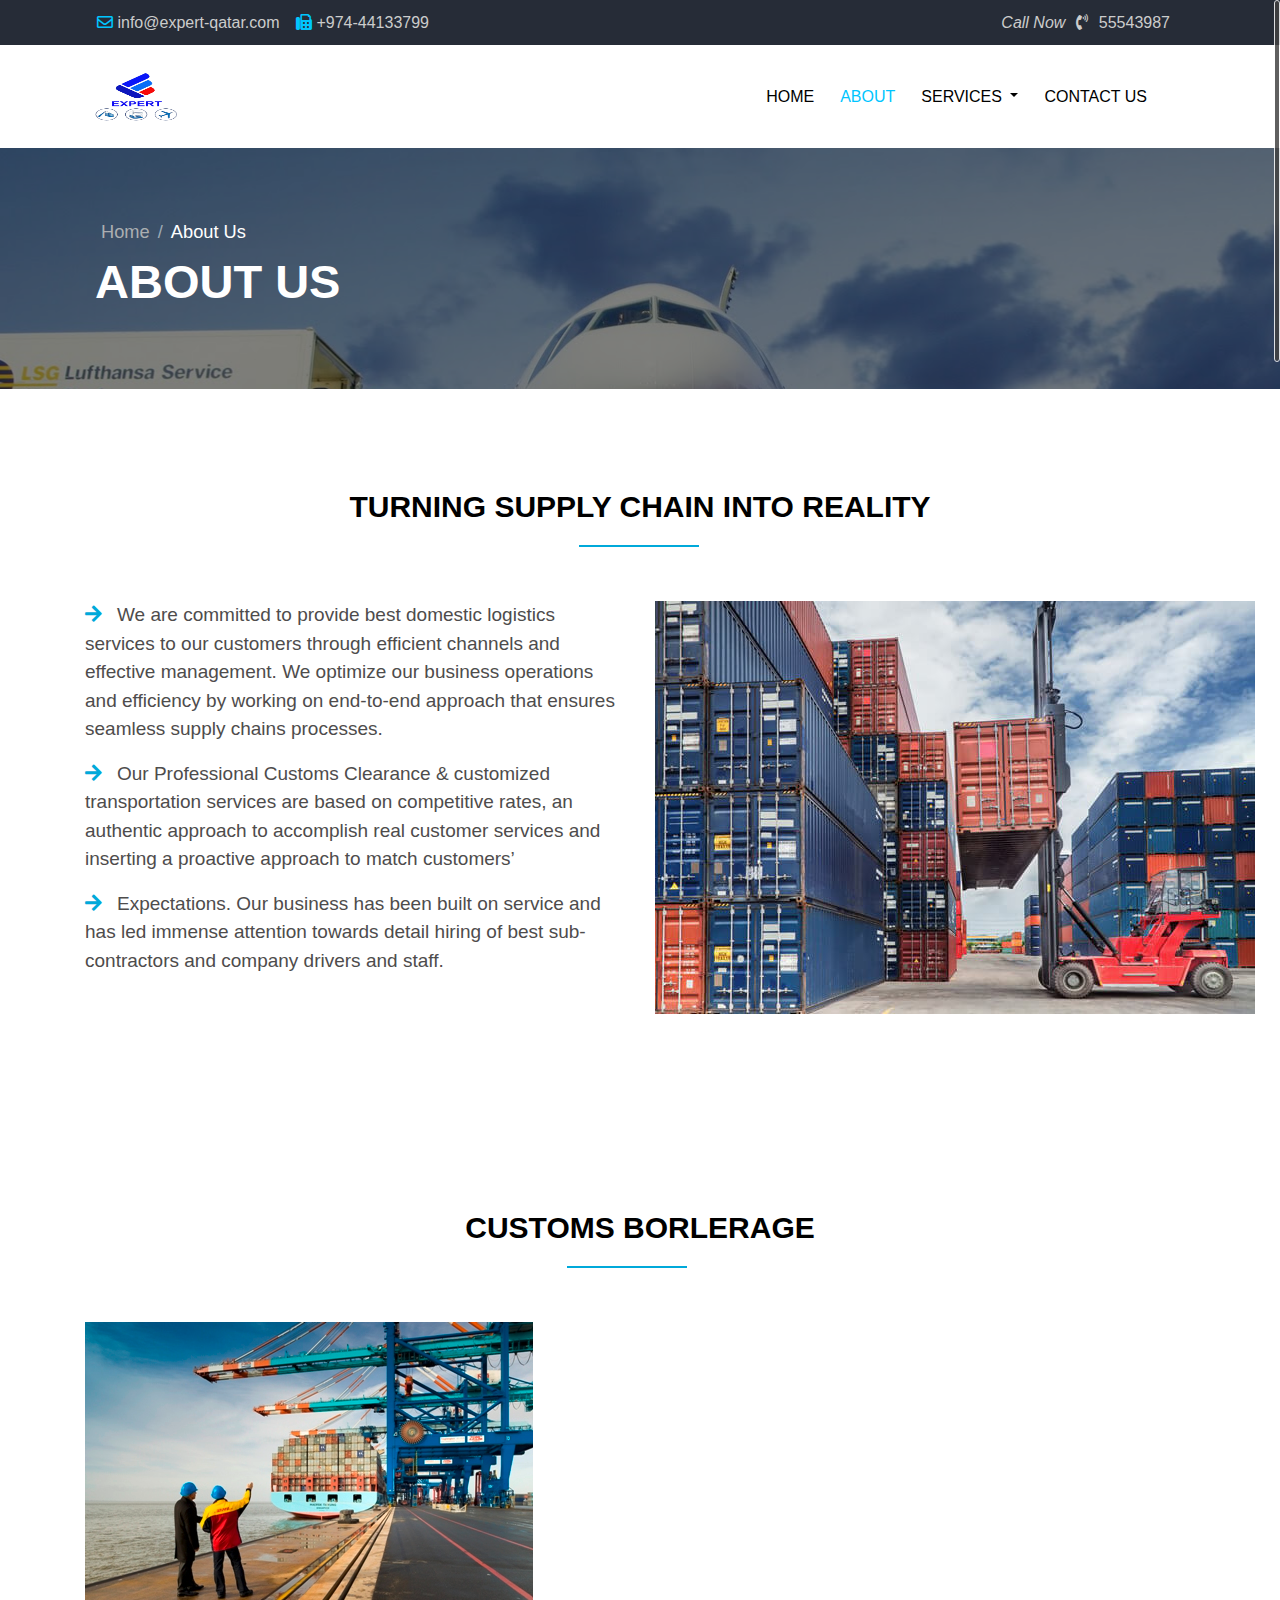
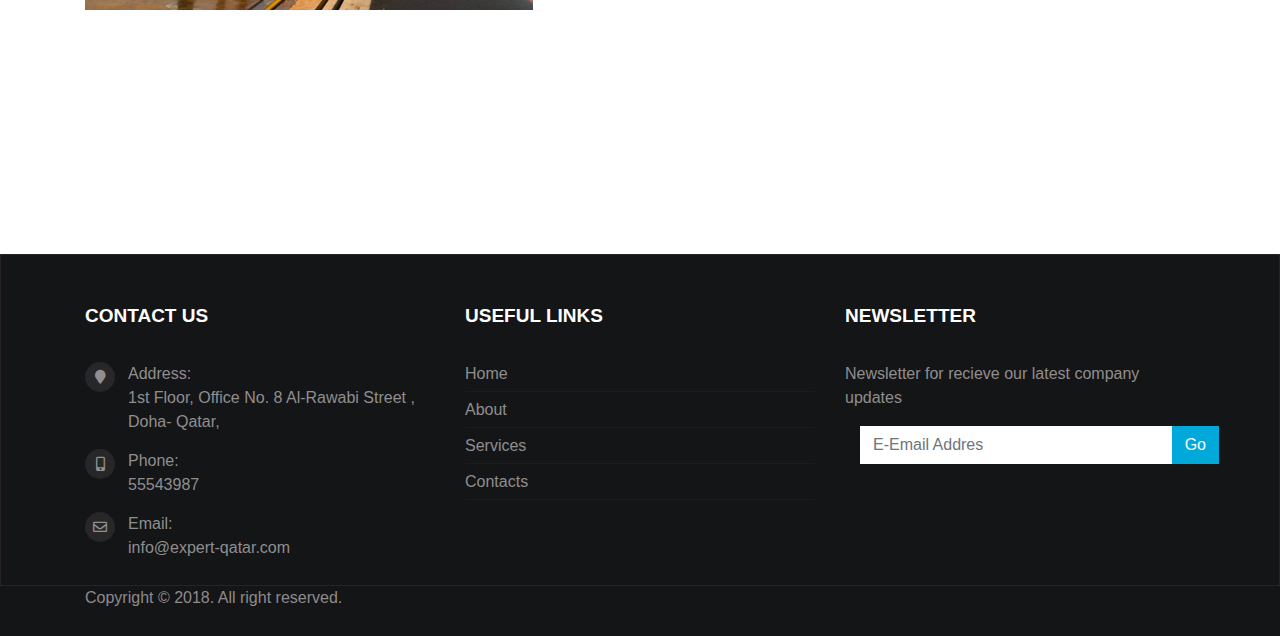
==== commit 628f967f: "Final....1" ====
--- a/transportation/About.html
+++ b/transportation/About.html
@@ -51,11 +51,11 @@
 
               <div class="collapse navbar-collapse" id="navbarSupportedContent">
                 <ul class="navbar-nav ml-auto">
-                  <li class="nav-item active">
-                    <a class="nav-link wow fadeInRight"  href="index.html">HOME <span class="sr-only">(current)</span></a>
-                  </li>
                   <li class="nav-item">
-                    <a class="nav-link wow fadeInRight"  href="About.html">ABOUT</a>
+                    <a class="nav-link wow fadeInRight"  href="index.html">HOME </a>
+                  </li>
+                  <li class="nav-item  active">
+                    <a class="nav-link wow fadeInRight"  href="About.html">ABOUT <span class="sr-only">(current)</span></a>
                   </li>
                   <li class="nav-item dropdown">
                     <a class="nav-link dropdown-toggle wow fadeInRight "   href="#" id="navbarDropdown" role="button" data-toggle="dropdown" aria-haspopup="true" aria-expanded="false">
@@ -145,10 +145,10 @@
                <p class="lead wow fadeInRight" > <i class="fas fa-arrow-right"></i>In association with our partners we possess a complete understanding of our clients’ needs and helps in getting  their  shipment released in  fastest  possible  time.  Our  processes  are  fastest  and  we  are  always  a  hand  ahead keeping  an  eye  on  next  stages  and  eliminating  chances  of  any  barriers. Our  In  depth  knowledge  in  local
                 Customs Regulations and Law assist us in matching their requirements officially.
                </p>
-                  <h3  class="lead wow fadeInRight" data-wow-delay="1s">Our Service Line Includes:</h3>
+                  <h3  class="lead wow bounceInRight" data-wow-delay="1s">Our Service Line Includes:</h3>
                   <ul>
-                      <li class="wow fadeInRight " data-wow-delay="2s">Hamad Port</li>
-                      <li class="wow fadeInRight " data-wow-delay="2.5s">Hamad Airport</li>
+                      <li class="wow bounceInRight " data-wow-delay="2s">Hamad Port</li>
+                      <li class="wow bounceInRight " data-wow-delay="2.5s">Hamad Airport</li>
                   </ul>
                   <p class="lead wow fadeInRight" > <i class="fas fa-arrow-right"></i>Import and Export regulations matched with utmost ease and get the paper work done on time keeping in mind customers’  feasibility.  Explicit  directions  and  details  are  rendered  to  customers  to  give  them  complete awareness of processes.</p>
                </div>
--- a/transportation/css/main.css
+++ b/transportation/css/main.css
@@ -143,10 +143,11 @@
     max-width: 900px;
     line-height: 1.5;
     left: 203px;
-    bottom: 122px;
+    bottom: 120px;
     text-align: center;
     text-transform: capitalize;
 }
+
 
 @media(max-width:768px){
     .slider .carousel-inner h1{
@@ -168,7 +169,7 @@
 
 .slider .carousel-inner h1 span button {
     color: #fff;
-  padding: 8px 34px;
+  padding: 8px 33px;
     font-size: 15px;
     text-transform: uppercase;
     font-weight: 400;
@@ -176,7 +177,9 @@
      border: 2px solid #FFF;
     background: #FFF;
     color: #6e6c6c;
-    min-width: 180px;
+    width: 184px;
+    position: absolute;
+    left: 367px;
 }
 .slider .carousel-inner h1 span button:hover{
     color: #FFF;
@@ -606,7 +609,7 @@
 }
 /* End Footer copyrightr */
 
-/*==========================================Start Section Header (Page1)====================================================================*/
+/*==========================================Start Section Header (Page1)=====================================================================*/
 
 .header{
     background: url(../img/1076.jpg) center center no-repeat fixed ;
@@ -745,15 +748,16 @@
     font-size: 20px;
     
 }
-/*End Section About1 (Page1)*/
-
-
-/*===================================== Start Section Services (Page2)====================================================================*/
+/*==============================End Section About1 (Page1)=============================*/
+
+
+/*================================== Start Section Services (Page2)=============================================================*/
 
 /* Start Section Header Services*/
 .header-ser{
     background: url(../img/image-2-1170x658.jpg) center center no-repeat fixed ;
     background-size: cover;
+    width: 100%;
 }
 .header-ser .overlay{
     background-color: rgba(0,0,0,.5);
@@ -809,11 +813,11 @@
 /* End Section Header Services*/
 
 /* Start Section  Services*/
-.services{
+.services-page{
     padding: 100px 0;
     overflow: hidden;
 }
-.services .info  h2{
+.services-page .info  h2{
     margin-bottom: 56px;
     color: #000;
     font-weight: bold;
@@ -823,8 +827,9 @@
     position: relative;
     padding-bottom: 20px;
       font-family: 'Open Sans', sans-serif;
-}
-.services .info  h2::before{
+    overflow: hidden;
+}
+.services-page .info  h2::before{
       content: "";
     width:120px ;
     height: 2px;
@@ -833,36 +838,43 @@
     margin-right: -30px;
     background-color:#00A9DA ;
     position: absolute;
-}
-.services .img {
+    overflow: hidden;
+}
+.services-page .img {
    overflow: hidden;
     margin-bottom: 20px;
 }
-.services .box {
+.services-page .box {
     padding-left: 20px;
-}
-.services .box h3 {
+    overflow: hidden;
+}
+.services-page .box h3 {
    text-align: center;
     font-size: 2.25rem;
-}
-.services .box p{
+    overflow: hidden;
+}
+.services-page .box p{
     font-size: 19px;
     color: #4e4c4c;
     line-height: 1.9;
-}
-.services .box p i {
+    overflow: hidden;
+}
+.services-page .box p i {
     font-weight: 900;
     padding-right: 15px;
     color: #00a9da;
-}
-.services .box ul li{
+   
+}
+.services-page .box ul li{
   color: #5d5b5b;
     line-height: 2;
     letter-spacing: .5px;
+   
 }
 
 /* End Section Services*/
 
+/*===============================End Section Services (Page2)===========================*/
 /*-- material-scrolltop button */
 .material-scrolltop{
     overflow: hidden;
@@ -879,7 +891,8 @@
     width: 56px;
     height: 56px;
     overflow: hidden;
-}
-/*End Section Services (Page2)*/
-
-
+    z-index: 9999;
+}
+
+
+
